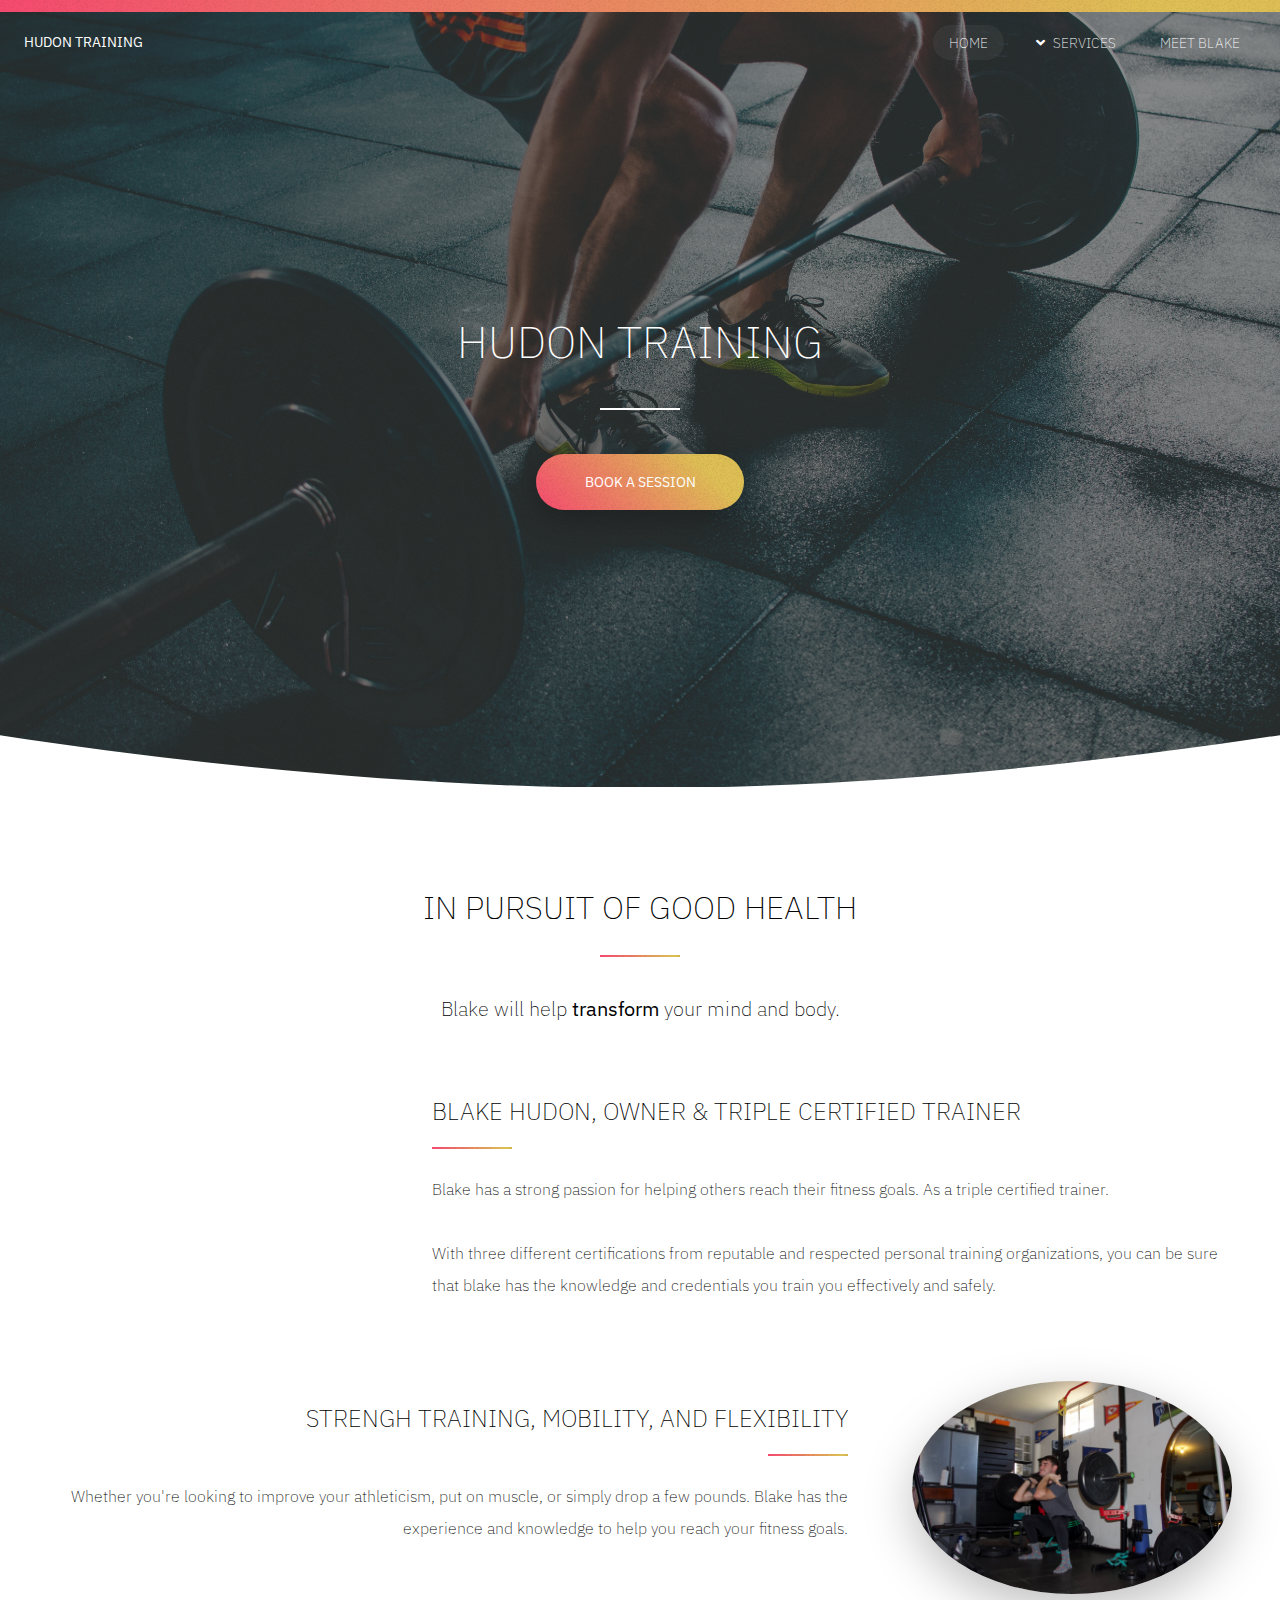
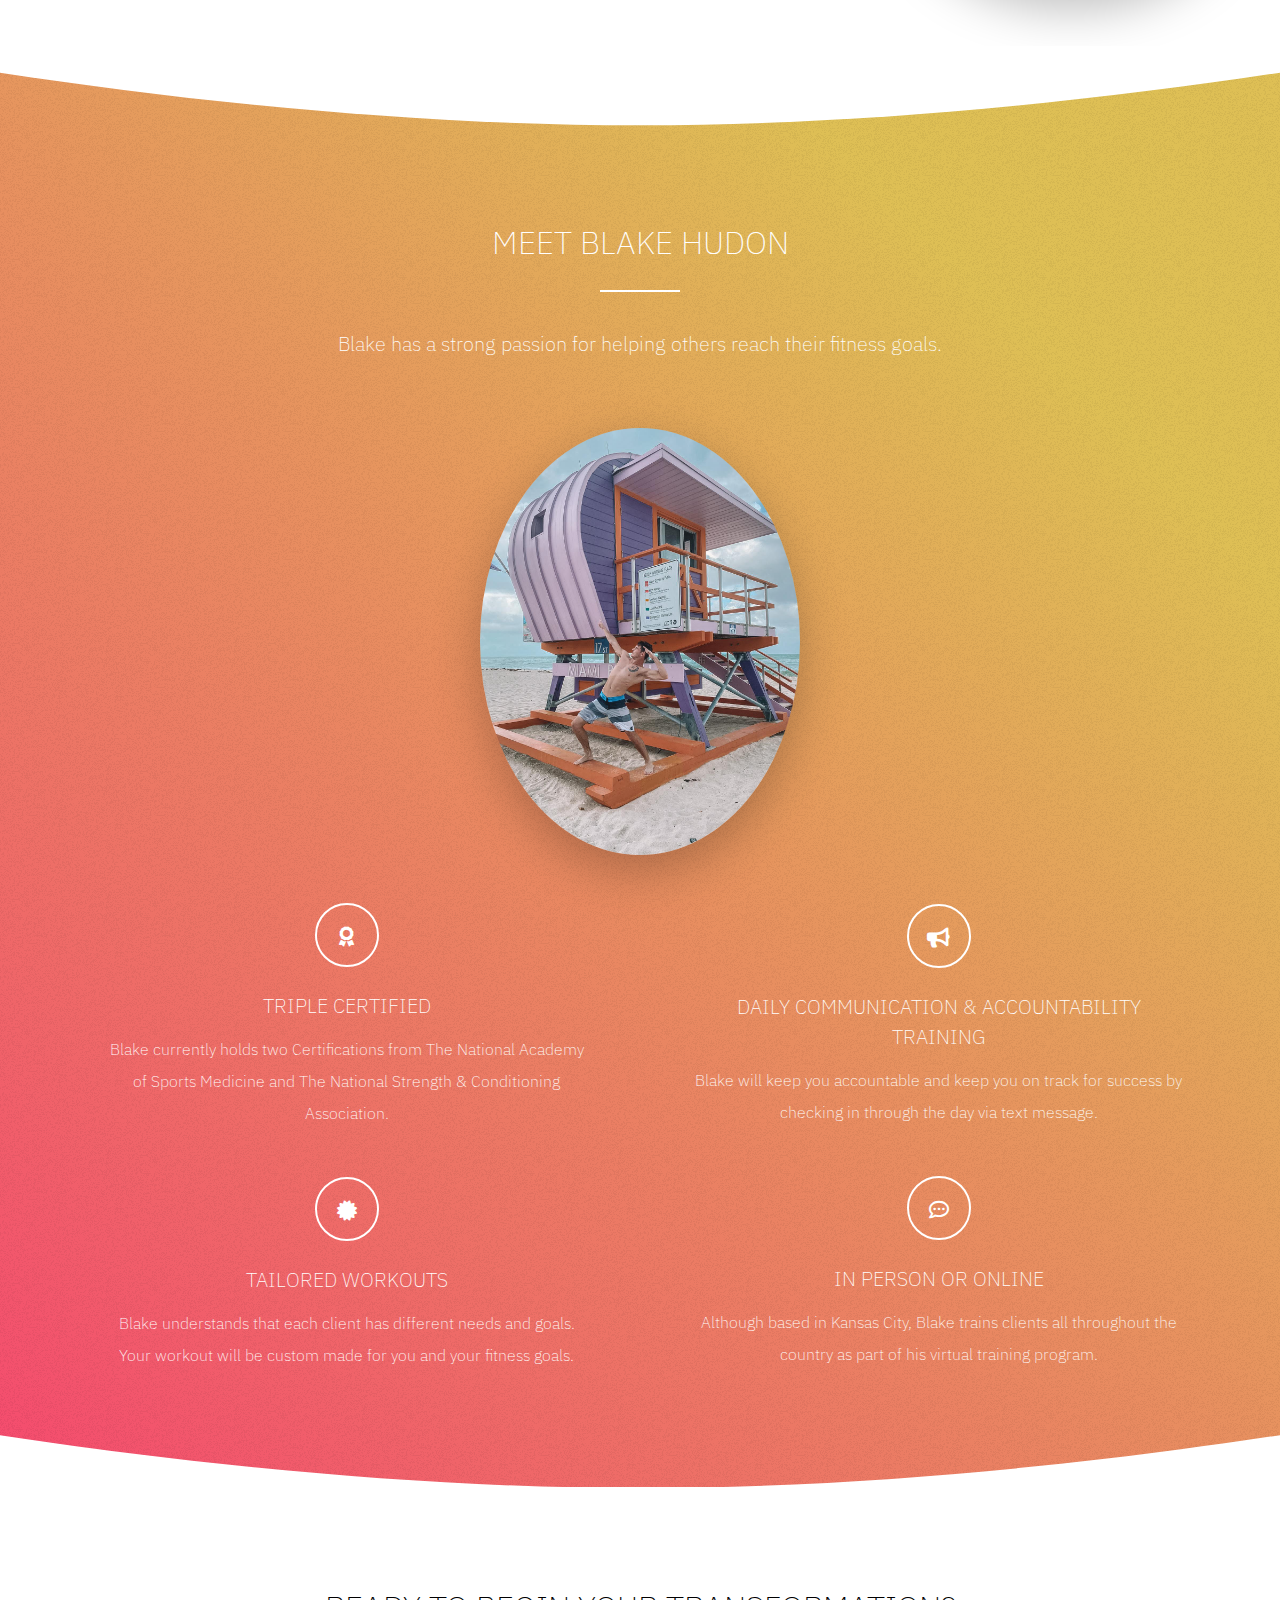
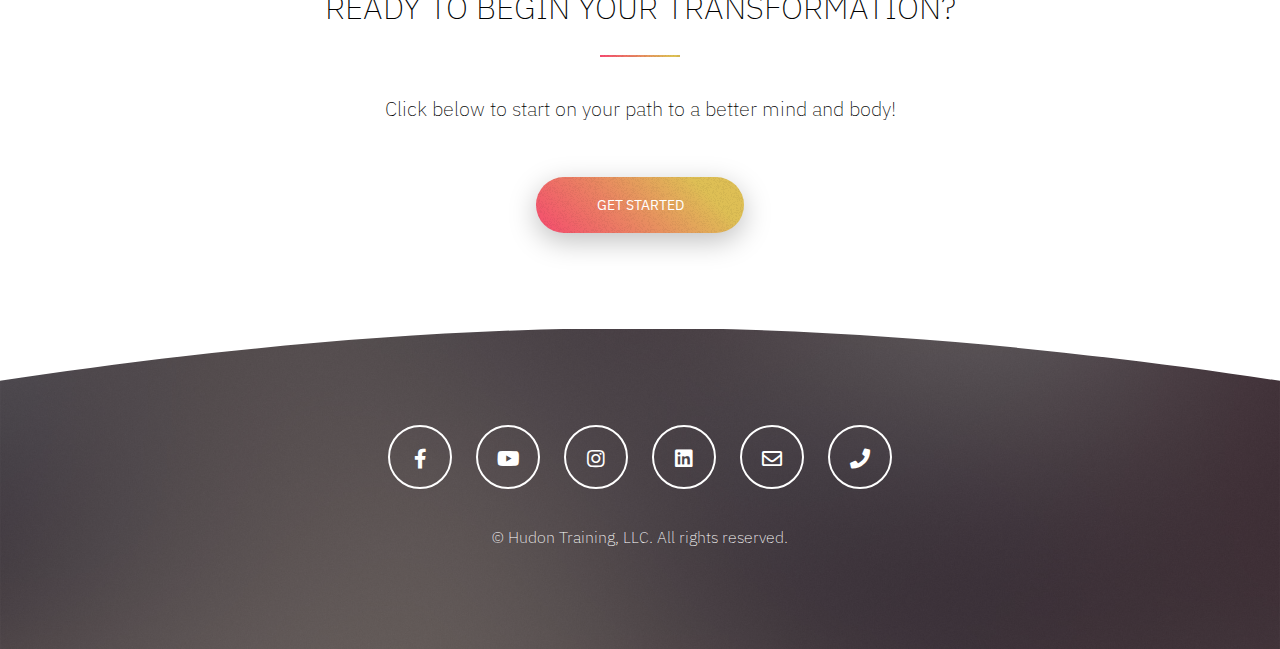
==== index.html @ 12bf2974 "client transformations" ====
<!DOCTYPE HTML>

<html>

<head>
	<title>Hudon Training | Triple Certified | Personal Training</title>
	<meta charset="utf-8" />
	<meta name="viewport" content="width=device-width, initial-scale=1, user-scalable=no" />
	<meta name="description" content="" />
	<meta name="keywords" content="" />
	<link rel="stylesheet" href="assets/css/main.css" />
</head>

<body class="is-preload">

	<!-- Wrapper -->
	<div id="wrapper">

		<!-- Header -->
		<section id="header" class="alt">

			<!-- Logo -->
			<a href="index.html" class="logo"><strong>Hudon Training</strong></a>

			<!-- Nav -->
			<nav id="nav">
				<ul>
					<li class="current"><a href="index.html">Home</a></li>
					<li>
						<a href="#" class="icon solid fa-angle-down">Services</a>
						<ul>
							<li><a href="client-transformations.html">Client Transformations</a></li>
							<li><a href="#">Injury & Surgery Recovery</a></li>
							<li><a href="#">Online Coaching</a></li>
							<li><a href="person-training.html">Personal Training</a></li>
						</ul>
					</li>
					<li><a href="blake.html">Meet Blake</a></li>
					<!-- <li><a href="elements.html">Elements</a></li> -->
				</ul>
			</nav>

		</section>

		<!-- Banner -->
		<section id="banner">
			<div class="content">
				<header class="major special">
					<h1>Hudon Training
					</h1>
				</header>
				<ul class="actions special">
					<li><a href="#first" class="button primary wide scrolly">Book a Session</a></li>
				</ul>
			</div>
		</section>

		<!-- Section -->
		<section class="wrapper style1" id="first">
			<div class="inner">
				<header class="major special">
					<h2>In Pursuit of Good Health
					</h2>
					<p>Blake will help <strong>transform</strong> your mind and body.<br />
					</p>
				</header>
				<div class="spotlights">
					<section>
						<div class="image"><img src="images/blake/blake-squat2.jpg" alt="" /></div>
						<div class="content">
							<header class="major">
								<h3>Blake Hudon, Owner & Triple Certified Trainer</h3>
							</header>
							<p>Blake has a strong passion for helping others reach their fitness goals.
								As a triple certified trainer.</p>
							<p>With three different certifications from reputable and respected personal training
								organizations, you can be sure
								that blake has the knowledge and credentials you train you effectively and safely.</p>
							<!-- <p>Blake currently holds Certifications from The National Academy of Sports Medicine and The
								National Strength & Conditioning Association. </p> -->
						</div>
					</section>
					<section>
						<div class="image"><img src="images/blake/blake-hudon-squat.jpg" alt="" /></div>
						<div class="content">
							<header class="major">
								<h3>Strengh Training, Mobility, and Flexibility</h3>
							</header>
							<p>Whether you're looking to improve your athleticism, put on muscle, or simply drop a few
								pounds. Blake has the experience and knowledge to help you reach your fitness goals.</p>
						</div>
					</section>
					<!-- <section>
						<div class="image"><img src="images/blake/blakeBackSquat.jpg" alt="" /></div>
						<div class="content">
							<header class="major">
								<h3>Triple Certified Trainer</h3>
							</header>
							<p>With three different certifications from reputable and respected personal training
								organizations, you can be sure
								that blake has the knowledge and credentials you train you effectively and safely.</p>
							<p>Blake currently holds Certifications from The National Academy of Sports Medicine and The
								National Strength & Conditioning Association </p>
						</div>
					</section> -->
				</div>
			</div>
		</section>

		<!-- Section -->
		<section class="wrapper style2 alt">
			<div class="inner">
				<header class="major special">
					<h2>Meet Blake Hudon</h2>
					<p>Blake has a strong passion for helping others reach their fitness goals. <br />
					</p>
				</header>
				<div class="features">
					<ul>
						<li>
							<span class="icon alt major solid fas fa-award"></span>
							<h3>Triple Certified</h3>
							<p>Blake currently holds two Certifications from The National Academy of Sports Medicine and
								The
								National Strength & Conditioning Association.</p>
						</li>
						<li>
							<span class="icon alt major solid fa-certificate"></span>
							<h3>Tailored Workouts</h3>
							<p>Blake understands that each client has different needs and goals. Your workout will be
								custom made for you and your fitness goals.</p>
						</li>
					</ul>
					<span class="image"><img src="images/blake/blake-hudon2.jpg" alt="" /></span>
					<ul>
						<li>
							<span class="icon alt major solid fa-bullhorn"></span>
							<h3>Daily Communication & Accountability Training</h3>
							<p>Blake will keep you accountable and keep you on track for success by checking in through
								the day via text message.</p>
						</li>
						<li>
							<span class="icon alt major fa-comment-dots"></span>
							<h3>In Person or Online</h3>
							<p>Although based in Kansas City, Blake trains clients all throughout the country as part of
								his virtual training program.</p>
						</li>
					</ul>
				</div>
			</div>
		</section>

		<!-- Section -->
		<section class="wrapper style1">
			<div class="inner">
				<header class="major special alt">
					<h2>Ready to Begin Your Transformation?</h2>
					<p>Click below to start on your path to a better mind and body!<br />
					</p>
				</header>
				<ul class="actions special">
					<li><a href="#" class="button primary wide">Get Started</a></li>
				</ul>
			</div>
		</section>

		<!-- Footer -->
		<section id="footer">
			<ul class="icons">
				<!-- <li><a href="#" class="icon alt brands fa-twitter"><span class="label">Twitter</span></a></li> -->
				<li><a href="https://www.facebook.com/HudonTraining" class="icon alt brands fa-facebook-f"><span
							class="label">Facebook</span></a></li>
				<li><a href="https://www.youtube.com/channel/UCqZre-EbSGGJllUoeRWUG9A"
						class="icon alt brands fa-youtube"><span class="label">Youtube</span></a></li>
				<li><a href="https://www.instagram.com/hudontraining/" class="icon alt brands fa-instagram"><span
							class="label">Instagram</span></a></li>
				<li><a href="https://www.linkedin.com/in/blake-hudon-258a11186/"
						class="icon alt brands fa-linkedin"><span class="label">LinkedIn</span></a></li>
				<li><a href="mailto:blakehudontraining@gmail.com" class="icon alt fa-envelope"><span
							class="label">Email</span></a></li>
				<li><a href="tel:913-401-6002" class="icon alt solid fa-phone"><span class="label">Phone</span></a>
				</li>
			</ul>
			<p class="copyright">
				&copy; Hudon Training, LLC. All rights reserved.
			</p>
		</section>

	</div>

	<!-- Scripts -->
	<script src="assets/js/jquery.min.js"></script>
	<script src="assets/js/jquery.dropotron.min.js"></script>
	<script src="assets/js/jquery.scrollex.min.js"></script>
	<script src="assets/js/jquery.scrolly.min.js"></script>
	<script src="assets/js/browser.min.js"></script>
	<script src="assets/js/breakpoints.min.js"></script>
	<script src="assets/js/util.js"></script>
	<script src="assets/js/main.js"></script>

</body>

</html>
---- assets/css/main.css ----
@import url(fontawesome-all.min.css);
@import url("https://fonts.googleapis.com/css?family=IBM+Plex+Sans:200,200i,400,400i");

/*
	Hyperbolic by Pixelarity
	pixelarity.com | hello@pixelarity.com
	License: pixelarity.com/license
*/

html, body, div, span, applet, object,
iframe, h1, h2, h3, h4, h5, h6, p, blockquote,
pre, a, abbr, acronym, address, big, cite,
code, del, dfn, em, img, ins, kbd, q, s, samp,
small, strike, strong, sub, sup, tt, var, b,
u, i, center, dl, dt, dd, ol, ul, li, fieldset,
form, label, legend, table, caption, tbody,
tfoot, thead, tr, th, td, article, aside,
canvas, details, embed, figure, figcaption,
footer, header, hgroup, menu, nav, output, ruby,
section, summary, time, mark, audio, video {
	margin: 0;
	padding: 0;
	border: 0;
	font-size: 100%;
	font: inherit;
	vertical-align: baseline;}

article, aside, details, figcaption, figure,
footer, header, hgroup, menu, nav, section {
	display: block;}

body {
	line-height: 1;
}

ol, ul {
	list-style: none;
}

blockquote, q {
	quotes: none;
}

	blockquote:before, blockquote:after, q:before, q:after {
		content: '';
		content: none;
	}

table {
	border-collapse: collapse;
	border-spacing: 0;
}

body {
	-webkit-text-size-adjust: none;
}

mark {
	background-color: transparent;
	color: inherit;
}

input::-moz-focus-inner {
	border: 0;
	padding: 0;
}

input, select, textarea {
	-moz-appearance: none;
	-webkit-appearance: none;
	-ms-appearance: none;
	appearance: none;
}

/* Basic */

	@-ms-viewport {
		width: device-width;
	}

	body {
		-ms-overflow-style: scrollbar;
	}

	@media screen and (max-width: 480px) {

		html, body {
			min-width: 320px;
		}

	}

	html {
		box-sizing: border-box;
	}

	*, *:before, *:after {
		box-sizing: inherit;
	}

	body.is-preload *, body.is-preload *:before, body.is-preload *:after {
		-moz-animation: none !important;
		-webkit-animation: none !important;
		-ms-animation: none !important;
		animation: none !important;
		-moz-transition: none !important;
		-webkit-transition: none !important;
		-ms-transition: none !important;
		transition: none !important;
	}

/* Typography */

	html {
		font-size: 14pt;
	}

		@media screen and (max-width: 1680px) {

			html {
				font-size: 12pt;
			}

		}

		@media screen and (max-width: 736px) {

			html {
				font-size: 11pt;
			}

		}

		@media screen and (max-width: 360px) {

			html {
				font-size: 10pt;
			}

		}

	body {
		background-color: #333333;
		color: #000000;
	}

	body, input, select, textarea {
		font-family: "IBM Plex Sans", Helvetica, sans-serif;
		font-weight: 200;
		font-size: 1rem;
		line-height: 2;
	}

	a {
		-moz-transition: color 0.2s ease-in-out, border-bottom-color 0.2s ease-in-out;
		-webkit-transition: color 0.2s ease-in-out, border-bottom-color 0.2s ease-in-out;
		-ms-transition: color 0.2s ease-in-out, border-bottom-color 0.2s ease-in-out;
		transition: color 0.2s ease-in-out, border-bottom-color 0.2s ease-in-out;
		border-bottom: dotted 1px;
		text-decoration: none;
	}

		a:hover {
			border-bottom-color: transparent;
		}

	strong, b {
		font-weight: 400;
	}

	em, i {
		font-style: italic;
	}

	p {
		margin: 0 0 2rem 0;
	}

	h1, h2, h3, h4, h5, h6 {
		font-weight: 200;
		line-height: 1.5;
		margin: 0 0 1.5rem 0;
		text-transform: uppercase;
	}

		h1 a, h2 a, h3 a, h4 a, h5 a, h6 a {
			color: inherit;
			text-decoration: none;
		}

	h1 {
		font-size: 3.25rem;
	}

	h2 {
		font-size: 2.5rem;
	}

	h3 {
		font-size: 1.75rem;
	}

	h4 {
		font-size: 1.25rem;
	}

	h5 {
		font-size: 0.9rem;
	}

	h6 {
		font-size: 0.7rem;
	}

	@media screen and (max-width: 1280px) {

		h1 {
			font-size: 2.75rem;
		}

		h2 {
			font-size: 2rem;
		}

		h3 {
			font-size: 1.5rem;
		}

	}

	@media screen and (max-width: 736px) {

		h1 {
			font-size: 2.25rem;
		}

		h2 {
			font-size: 1.5rem;
		}

		h3 {
			font-size: 1.25rem;
		}

	}

	sub {
		font-size: 0.8rem;
		position: relative;
		top: 0.5rem;
	}

	sup {
		font-size: 0.8rem;
		position: relative;
		top: -0.5rem;
	}

	blockquote {
		border-left: solid 0.5rem;
		font-style: italic;
		margin: 0 0 2rem 0;
		padding: 1rem 0 1rem 2rem;
	}

	code {
		border-radius: 6px;
		border: solid 1px;
		font-family: "Courier New", monospace;
		font-size: 0.9rem;
		margin: 0 0.25rem;
		padding: 0.25rem 0.65rem;
	}

	pre {
		-webkit-overflow-scrolling: touch;
		font-family: "Courier New", monospace;
		font-size: 0.9rem;
		margin: 0 0 2rem 0;
	}

		pre code {
			display: block;
			line-height: 1.75;
			padding: 1rem 1.5rem;
			overflow-x: auto;
		}

	hr {
		border: 0;
		border-bottom: solid 1px;
		margin: 2rem 0;
	}

		hr.major {
			margin: 4rem 0;
		}

		@media screen and (max-width: 736px) {

			hr.major {
				margin: 3rem 0;
			}

		}

	header.major h1, header.major h2, header.major h3, header.major h4, header.major h5, header.major h6 {
		margin: 0 0 0.875em 0;
		padding-bottom: 0.875em;
	}

		header.major h1:after, header.major h2:after, header.major h3:after, header.major h4:after, header.major h5:after, header.major h6:after {
			position: relative;
			top: 0.75em;
			content: '';
			height: 2px;
			display: block;
			width: 5rem;
		}

	header.major p {
		font-size: 1.25rem;
		margin: 0 0 6rem 0;
	}

	header.major.alt {
		margin-bottom: -3rem;
	}

	header.special {
		text-align: center;
	}

		header.special.major h1:after, header.special.major h2:after, header.special.major h3:after, header.special.major h4:after, header.special.major h5:after, header.special.major h6:after {
			margin: 0 auto;
		}

	@media screen and (max-width: 1280px) {

		header.major p {
			margin: 0 0 4rem 0;
		}

		header.major.alt {
			margin-bottom: -1rem;
		}

	}

	@media screen and (max-width: 736px) {

		header.major p {
			font-size: 1rem;
			margin: 0 0 3rem 0;
		}

		header.major.alt {
			margin-bottom: -1rem;
		}

	}

	@media screen and (max-width: 480px) {

		header.major p br {
			display: none;
		}

	}

	input, select, textarea {
		color: #000000;
	}

	a {
		color: #f54a6f;
	}

	strong, b {
		color: #000000;
	}

	h1, h2, h3, h4, h5, h6 {
		color: #000000;
	}

	blockquote {
		border-left-color: rgba(0, 0, 0, 0.125);
	}

	code {
		background: rgba(0, 0, 0, 0.05);
		border-color: rgba(0, 0, 0, 0.125);
	}

	hr {
		border-bottom-color: rgba(0, 0, 0, 0.125);
	}

	header.major h1:after, header.major h2:after, header.major h3:after, header.major h4:after, header.major h5:after, header.major h6:after {
		background-color: #f54a6f;
		background-image: url("../../images/overlay.png"), linear-gradient(90deg, rgba(245, 74, 111, 0), #debf55 90%);
		background-size: auto, auto;
		background-repeat: repeat, no-repeat;
	}

/* Row */

	.row {
		display: flex;
		flex-wrap: wrap;
		box-sizing: border-box;
		align-items: stretch;
	}

		.row > * {
			box-sizing: border-box;
		}

		.row.gtr-uniform > * > :last-child {
			margin-bottom: 0;
		}

		.row.aln-left {
			justify-content: flex-start;
		}

		.row.aln-center {
			justify-content: center;
		}

		.row.aln-right {
			justify-content: flex-end;
		}

		.row.aln-top {
			align-items: flex-start;
		}

		.row.aln-middle {
			align-items: center;
		}

		.row.aln-bottom {
			align-items: flex-end;
		}

		.row > .imp {
			order: -1;
		}

		.row > .col-1 {
			width: 8.33333%;
		}

		.row > .off-1 {
			margin-left: 8.33333%;
		}

		.row > .col-2 {
			width: 16.66667%;
		}

		.row > .off-2 {
			margin-left: 16.66667%;
		}

		.row > .col-3 {
			width: 25%;
		}

		.row > .off-3 {
			margin-left: 25%;
		}

		.row > .col-4 {
			width: 33.33333%;
		}

		.row > .off-4 {
			margin-left: 33.33333%;
		}

		.row > .col-5 {
			width: 41.66667%;
		}

		.row > .off-5 {
			margin-left: 41.66667%;
		}

		.row > .col-6 {
			width: 50%;
		}

		.row > .off-6 {
			margin-left: 50%;
		}

		.row > .col-7 {
			width: 58.33333%;
		}

		.row > .off-7 {
			margin-left: 58.33333%;
		}

		.row > .col-8 {
			width: 66.66667%;
		}

		.row > .off-8 {
			margin-left: 66.66667%;
		}

		.row > .col-9 {
			width: 75%;
		}

		.row > .off-9 {
			margin-left: 75%;
		}

		.row > .col-10 {
			width: 83.33333%;
		}

		.row > .off-10 {
			margin-left: 83.33333%;
		}

		.row > .col-11 {
			width: 91.66667%;
		}

		.row > .off-11 {
			margin-left: 91.66667%;
		}

		.row > .col-12 {
			width: 100%;
		}

		.row > .off-12 {
			margin-left: 100%;
		}

		.row.gtr-0 {
			margin-top: 0;
			margin-left: 0rem;
		}

			.row.gtr-0 > * {
				padding: 0 0 0 0rem;
			}

			.row.gtr-0.gtr-uniform {
				margin-top: 0rem;
			}

				.row.gtr-0.gtr-uniform > * {
					padding-top: 0rem;
				}

		.row.gtr-25 {
			margin-top: 0;
			margin-left: -0.5rem;
		}

			.row.gtr-25 > * {
				padding: 0 0 0 0.5rem;
			}

			.row.gtr-25.gtr-uniform {
				margin-top: -0.5rem;
			}

				.row.gtr-25.gtr-uniform > * {
					padding-top: 0.5rem;
				}

		.row.gtr-50 {
			margin-top: 0;
			margin-left: -1rem;
		}

			.row.gtr-50 > * {
				padding: 0 0 0 1rem;
			}

			.row.gtr-50.gtr-uniform {
				margin-top: -1rem;
			}

				.row.gtr-50.gtr-uniform > * {
					padding-top: 1rem;
				}

		.row {
			margin-top: 0;
			margin-left: -2rem;
		}

			.row > * {
				padding: 0 0 0 2rem;
			}

			.row.gtr-uniform {
				margin-top: -2rem;
			}

				.row.gtr-uniform > * {
					padding-top: 2rem;
				}

		.row.gtr-150 {
			margin-top: 0;
			margin-left: -3rem;
		}

			.row.gtr-150 > * {
				padding: 0 0 0 3rem;
			}

			.row.gtr-150.gtr-uniform {
				margin-top: -3rem;
			}

				.row.gtr-150.gtr-uniform > * {
					padding-top: 3rem;
				}

		.row.gtr-200 {
			margin-top: 0;
			margin-left: -4rem;
		}

			.row.gtr-200 > * {
				padding: 0 0 0 4rem;
			}

			.row.gtr-200.gtr-uniform {
				margin-top: -4rem;
			}

				.row.gtr-200.gtr-uniform > * {
					padding-top: 4rem;
				}

		@media screen and (max-width: 1680px) {

			.row {
				display: flex;
				flex-wrap: wrap;
				box-sizing: border-box;
				align-items: stretch;
			}

				.row > * {
					box-sizing: border-box;
				}

				.row.gtr-uniform > * > :last-child {
					margin-bottom: 0;
				}

				.row.aln-left {
					justify-content: flex-start;
				}

				.row.aln-center {
					justify-content: center;
				}

				.row.aln-right {
					justify-content: flex-end;
				}

				.row.aln-top {
					align-items: flex-start;
				}

				.row.aln-middle {
					align-items: center;
				}

				.row.aln-bottom {
					align-items: flex-end;
				}

				.row > .imp-xlarge {
					order: -1;
				}

				.row > .col-1-xlarge {
					width: 8.33333%;
				}

				.row > .off-1-xlarge {
					margin-left: 8.33333%;
				}

				.row > .col-2-xlarge {
					width: 16.66667%;
				}

				.row > .off-2-xlarge {
					margin-left: 16.66667%;
				}

				.row > .col-3-xlarge {
					width: 25%;
				}

				.row > .off-3-xlarge {
					margin-left: 25%;
				}

				.row > .col-4-xlarge {
					width: 33.33333%;
				}

				.row > .off-4-xlarge {
					margin-left: 33.33333%;
				}

				.row > .col-5-xlarge {
					width: 41.66667%;
				}

				.row > .off-5-xlarge {
					margin-left: 41.66667%;
				}

				.row > .col-6-xlarge {
					width: 50%;
				}

				.row > .off-6-xlarge {
					margin-left: 50%;
				}

				.row > .col-7-xlarge {
					width: 58.33333%;
				}

				.row > .off-7-xlarge {
					margin-left: 58.33333%;
				}

				.row > .col-8-xlarge {
					width: 66.66667%;
				}

				.row > .off-8-xlarge {
					margin-left: 66.66667%;
				}

				.row > .col-9-xlarge {
					width: 75%;
				}

				.row > .off-9-xlarge {
					margin-left: 75%;
				}

				.row > .col-10-xlarge {
					width: 83.33333%;
				}

				.row > .off-10-xlarge {
					margin-left: 83.33333%;
				}

				.row > .col-11-xlarge {
					width: 91.66667%;
				}

				.row > .off-11-xlarge {
					margin-left: 91.66667%;
				}

				.row > .col-12-xlarge {
					width: 100%;
				}

				.row > .off-12-xlarge {
					margin-left: 100%;
				}

				.row.gtr-0 {
					margin-top: 0;
					margin-left: 0rem;
				}

					.row.gtr-0 > * {
						padding: 0 0 0 0rem;
					}

					.row.gtr-0.gtr-uniform {
						margin-top: 0rem;
					}

						.row.gtr-0.gtr-uniform > * {
							padding-top: 0rem;
						}

				.row.gtr-25 {
					margin-top: 0;
					margin-left: -0.5rem;
				}

					.row.gtr-25 > * {
						padding: 0 0 0 0.5rem;
					}

					.row.gtr-25.gtr-uniform {
						margin-top: -0.5rem;
					}

						.row.gtr-25.gtr-uniform > * {
							padding-top: 0.5rem;
						}

				.row.gtr-50 {
					margin-top: 0;
					margin-left: -1rem;
				}

					.row.gtr-50 > * {
						padding: 0 0 0 1rem;
					}

					.row.gtr-50.gtr-uniform {
						margin-top: -1rem;
					}

						.row.gtr-50.gtr-uniform > * {
							padding-top: 1rem;
						}

				.row {
					margin-top: 0;
					margin-left: -2rem;
				}

					.row > * {
						padding: 0 0 0 2rem;
					}

					.row.gtr-uniform {
						margin-top: -2rem;
					}

						.row.gtr-uniform > * {
							padding-top: 2rem;
						}

				.row.gtr-150 {
					margin-top: 0;
					margin-left: -3rem;
				}

					.row.gtr-150 > * {
						padding: 0 0 0 3rem;
					}

					.row.gtr-150.gtr-uniform {
						margin-top: -3rem;
					}

						.row.gtr-150.gtr-uniform > * {
							padding-top: 3rem;
						}

				.row.gtr-200 {
					margin-top: 0;
					margin-left: -4rem;
				}

					.row.gtr-200 > * {
						padding: 0 0 0 4rem;
					}

					.row.gtr-200.gtr-uniform {
						margin-top: -4rem;
					}

						.row.gtr-200.gtr-uniform > * {
							padding-top: 4rem;
						}

		}

		@media screen and (max-width: 1280px) {

			.row {
				display: flex;
				flex-wrap: wrap;
				box-sizing: border-box;
				align-items: stretch;
			}

				.row > * {
					box-sizing: border-box;
				}

				.row.gtr-uniform > * > :last-child {
					margin-bottom: 0;
				}

				.row.aln-left {
					justify-content: flex-start;
				}

				.row.aln-center {
					justify-content: center;
				}

				.row.aln-right {
					justify-content: flex-end;
				}

				.row.aln-top {
					align-items: flex-start;
				}

				.row.aln-middle {
					align-items: center;
				}

				.row.aln-bottom {
					align-items: flex-end;
				}

				.row > .imp-large {
					order: -1;
				}

				.row > .col-1-large {
					width: 8.33333%;
				}

				.row > .off-1-large {
					margin-left: 8.33333%;
				}

				.row > .col-2-large {
					width: 16.66667%;
				}

				.row > .off-2-large {
					margin-left: 16.66667%;
				}

				.row > .col-3-large {
					width: 25%;
				}

				.row > .off-3-large {
					margin-left: 25%;
				}

				.row > .col-4-large {
					width: 33.33333%;
				}

				.row > .off-4-large {
					margin-left: 33.33333%;
				}

				.row > .col-5-large {
					width: 41.66667%;
				}

				.row > .off-5-large {
					margin-left: 41.66667%;
				}

				.row > .col-6-large {
					width: 50%;
				}

				.row > .off-6-large {
					margin-left: 50%;
				}

				.row > .col-7-large {
					width: 58.33333%;
				}

				.row > .off-7-large {
					margin-left: 58.33333%;
				}

				.row > .col-8-large {
					width: 66.66667%;
				}

				.row > .off-8-large {
					margin-left: 66.66667%;
				}

				.row > .col-9-large {
					width: 75%;
				}

				.row > .off-9-large {
					margin-left: 75%;
				}

				.row > .col-10-large {
					width: 83.33333%;
				}

				.row > .off-10-large {
					margin-left: 83.33333%;
				}

				.row > .col-11-large {
					width: 91.66667%;
				}

				.row > .off-11-large {
					margin-left: 91.66667%;
				}

				.row > .col-12-large {
					width: 100%;
				}

				.row > .off-12-large {
					margin-left: 100%;
				}

				.row.gtr-0 {
					margin-top: 0;
					margin-left: 0rem;
				}

					.row.gtr-0 > * {
						padding: 0 0 0 0rem;
					}

					.row.gtr-0.gtr-uniform {
						margin-top: 0rem;
					}

						.row.gtr-0.gtr-uniform > * {
							padding-top: 0rem;
						}

				.row.gtr-25 {
					margin-top: 0;
					margin-left: -0.375rem;
				}

					.row.gtr-25 > * {
						padding: 0 0 0 0.375rem;
					}

					.row.gtr-25.gtr-uniform {
						margin-top: -0.375rem;
					}

						.row.gtr-25.gtr-uniform > * {
							padding-top: 0.375rem;
						}

				.row.gtr-50 {
					margin-top: 0;
					margin-left: -0.75rem;
				}

					.row.gtr-50 > * {
						padding: 0 0 0 0.75rem;
					}

					.row.gtr-50.gtr-uniform {
						margin-top: -0.75rem;
					}

						.row.gtr-50.gtr-uniform > * {
							padding-top: 0.75rem;
						}

				.row {
					margin-top: 0;
					margin-left: -1.5rem;
				}

					.row > * {
						padding: 0 0 0 1.5rem;
					}

					.row.gtr-uniform {
						margin-top: -1.5rem;
					}

						.row.gtr-uniform > * {
							padding-top: 1.5rem;
						}

				.row.gtr-150 {
					margin-top: 0;
					margin-left: -2.25rem;
				}

					.row.gtr-150 > * {
						padding: 0 0 0 2.25rem;
					}

					.row.gtr-150.gtr-uniform {
						margin-top: -2.25rem;
					}

						.row.gtr-150.gtr-uniform > * {
							padding-top: 2.25rem;
						}

				.row.gtr-200 {
					margin-top: 0;
					margin-left: -3rem;
				}

					.row.gtr-200 > * {
						padding: 0 0 0 3rem;
					}

					.row.gtr-200.gtr-uniform {
						margin-top: -3rem;
					}

						.row.gtr-200.gtr-uniform > * {
							padding-top: 3rem;
						}

		}

		@media screen and (max-width: 980px) {

			.row {
				display: flex;
				flex-wrap: wrap;
				box-sizing: border-box;
				align-items: stretch;
			}

				.row > * {
					box-sizing: border-box;
				}

				.row.gtr-uniform > * > :last-child {
					margin-bottom: 0;
				}

				.row.aln-left {
					justify-content: flex-start;
				}

				.row.aln-center {
					justify-content: center;
				}

				.row.aln-right {
					justify-content: flex-end;
				}

				.row.aln-top {
					align-items: flex-start;
				}

				.row.aln-middle {
					align-items: center;
				}

				.row.aln-bottom {
					align-items: flex-end;
				}

				.row > .imp-medium {
					order: -1;
				}

				.row > .col-1-medium {
					width: 8.33333%;
				}

				.row > .off-1-medium {
					margin-left: 8.33333%;
				}

				.row > .col-2-medium {
					width: 16.66667%;
				}

				.row > .off-2-medium {
					margin-left: 16.66667%;
				}

				.row > .col-3-medium {
					width: 25%;
				}

				.row > .off-3-medium {
					margin-left: 25%;
				}

				.row > .col-4-medium {
					width: 33.33333%;
				}

				.row > .off-4-medium {
					margin-left: 33.33333%;
				}

				.row > .col-5-medium {
					width: 41.66667%;
				}

				.row > .off-5-medium {
					margin-left: 41.66667%;
				}

				.row > .col-6-medium {
					width: 50%;
				}

				.row > .off-6-medium {
					margin-left: 50%;
				}

				.row > .col-7-medium {
					width: 58.33333%;
				}

				.row > .off-7-medium {
					margin-left: 58.33333%;
				}

				.row > .col-8-medium {
					width: 66.66667%;
				}

				.row > .off-8-medium {
					margin-left: 66.66667%;
				}

				.row > .col-9-medium {
					width: 75%;
				}

				.row > .off-9-medium {
					margin-left: 75%;
				}

				.row > .col-10-medium {
					width: 83.33333%;
				}

				.row > .off-10-medium {
					margin-left: 83.33333%;
				}

				.row > .col-11-medium {
					width: 91.66667%;
				}

				.row > .off-11-medium {
					margin-left: 91.66667%;
				}

				.row > .col-12-medium {
					width: 100%;
				}

				.row > .off-12-medium {
					margin-left: 100%;
				}

				.row.gtr-0 {
					margin-top: 0;
					margin-left: 0rem;
				}

					.row.gtr-0 > * {
						padding: 0 0 0 0rem;
					}

					.row.gtr-0.gtr-uniform {
						margin-top: 0rem;
					}

						.row.gtr-0.gtr-uniform > * {
							padding-top: 0rem;
						}

				.row.gtr-25 {
					margin-top: 0;
					margin-left: -0.375rem;
				}

					.row.gtr-25 > * {
						padding: 0 0 0 0.375rem;
					}

					.row.gtr-25.gtr-uniform {
						margin-top: -0.375rem;
					}

						.row.gtr-25.gtr-uniform > * {
							padding-top: 0.375rem;
						}

				.row.gtr-50 {
					margin-top: 0;
					margin-left: -0.75rem;
				}

					.row.gtr-50 > * {
						padding: 0 0 0 0.75rem;
					}

					.row.gtr-50.gtr-uniform {
						margin-top: -0.75rem;
					}

						.row.gtr-50.gtr-uniform > * {
							padding-top: 0.75rem;
						}

				.row {
					margin-top: 0;
					margin-left: -1.5rem;
				}

					.row > * {
						padding: 0 0 0 1.5rem;
					}

					.row.gtr-uniform {
						margin-top: -1.5rem;
					}

						.row.gtr-uniform > * {
							padding-top: 1.5rem;
						}

				.row.gtr-150 {
					margin-top: 0;
					margin-left: -2.25rem;
				}

					.row.gtr-150 > * {
						padding: 0 0 0 2.25rem;
					}

					.row.gtr-150.gtr-uniform {
						margin-top: -2.25rem;
					}

						.row.gtr-150.gtr-uniform > * {
							padding-top: 2.25rem;
						}

				.row.gtr-200 {
					margin-top: 0;
					margin-left: -3rem;
				}

					.row.gtr-200 > * {
						padding: 0 0 0 3rem;
					}

					.row.gtr-200.gtr-uniform {
						margin-top: -3rem;
					}

						.row.gtr-200.gtr-uniform > * {
							padding-top: 3rem;
						}

		}

		@media screen and (max-width: 736px) {

			.row {
				display: flex;
				flex-wrap: wrap;
				box-sizing: border-box;
				align-items: stretch;
			}

				.row > * {
					box-sizing: border-box;
				}

				.row.gtr-uniform > * > :last-child {
					margin-bottom: 0;
				}

				.row.aln-left {
					justify-content: flex-start;
				}

				.row.aln-center {
					justify-content: center;
				}

				.row.aln-right {
					justify-content: flex-end;
				}

				.row.aln-top {
					align-items: flex-start;
				}

				.row.aln-middle {
					align-items: center;
				}

				.row.aln-bottom {
					align-items: flex-end;
				}

				.row > .imp-small {
					order: -1;
				}

				.row > .col-1-small {
					width: 8.33333%;
				}

				.row > .off-1-small {
					margin-left: 8.33333%;
				}

				.row > .col-2-small {
					width: 16.66667%;
				}

				.row > .off-2-small {
					margin-left: 16.66667%;
				}

				.row > .col-3-small {
					width: 25%;
				}

				.row > .off-3-small {
					margin-left: 25%;
				}

				.row > .col-4-small {
					width: 33.33333%;
				}

				.row > .off-4-small {
					margin-left: 33.33333%;
				}

				.row > .col-5-small {
					width: 41.66667%;
				}

				.row > .off-5-small {
					margin-left: 41.66667%;
				}

				.row > .col-6-small {
					width: 50%;
				}

				.row > .off-6-small {
					margin-left: 50%;
				}

				.row > .col-7-small {
					width: 58.33333%;
				}

				.row > .off-7-small {
					margin-left: 58.33333%;
				}

				.row > .col-8-small {
					width: 66.66667%;
				}

				.row > .off-8-small {
					margin-left: 66.66667%;
				}

				.row > .col-9-small {
					width: 75%;
				}

				.row > .off-9-small {
					margin-left: 75%;
				}

				.row > .col-10-small {
					width: 83.33333%;
				}

				.row > .off-10-small {
					margin-left: 83.33333%;
				}

				.row > .col-11-small {
					width: 91.66667%;
				}

				.row > .off-11-small {
					margin-left: 91.66667%;
				}

				.row > .col-12-small {
					width: 100%;
				}

				.row > .off-12-small {
					margin-left: 100%;
				}

				.row.gtr-0 {
					margin-top: 0;
					margin-left: 0rem;
				}

					.row.gtr-0 > * {
						padding: 0 0 0 0rem;
					}

					.row.gtr-0.gtr-uniform {
						margin-top: 0rem;
					}

						.row.gtr-0.gtr-uniform > * {
							padding-top: 0rem;
						}

				.row.gtr-25 {
					margin-top: 0;
					margin-left: -0.3125rem;
				}

					.row.gtr-25 > * {
						padding: 0 0 0 0.3125rem;
					}

					.row.gtr-25.gtr-uniform {
						margin-top: -0.3125rem;
					}

						.row.gtr-25.gtr-uniform > * {
							padding-top: 0.3125rem;
						}

				.row.gtr-50 {
					margin-top: 0;
					margin-left: -0.625rem;
				}

					.row.gtr-50 > * {
						padding: 0 0 0 0.625rem;
					}

					.row.gtr-50.gtr-uniform {
						margin-top: -0.625rem;
					}

						.row.gtr-50.gtr-uniform > * {
							padding-top: 0.625rem;
						}

				.row {
					margin-top: 0;
					margin-left: -1.25rem;
				}

					.row > * {
						padding: 0 0 0 1.25rem;
					}

					.row.gtr-uniform {
						margin-top: -1.25rem;
					}

						.row.gtr-uniform > * {
							padding-top: 1.25rem;
						}

				.row.gtr-150 {
					margin-top: 0;
					margin-left: -1.875rem;
				}

					.row.gtr-150 > * {
						padding: 0 0 0 1.875rem;
					}

					.row.gtr-150.gtr-uniform {
						margin-top: -1.875rem;
					}

						.row.gtr-150.gtr-uniform > * {
							padding-top: 1.875rem;
						}

				.row.gtr-200 {
					margin-top: 0;
					margin-left: -2.5rem;
				}

					.row.gtr-200 > * {
						padding: 0 0 0 2.5rem;
					}

					.row.gtr-200.gtr-uniform {
						margin-top: -2.5rem;
					}

						.row.gtr-200.gtr-uniform > * {
							padding-top: 2.5rem;
						}

		}

		@media screen and (max-width: 480px) {

			.row {
				display: flex;
				flex-wrap: wrap;
				box-sizing: border-box;
				align-items: stretch;
			}

				.row > * {
					box-sizing: border-box;
				}

				.row.gtr-uniform > * > :last-child {
					margin-bottom: 0;
				}

				.row.aln-left {
					justify-content: flex-start;
				}

				.row.aln-center {
					justify-content: center;
				}

				.row.aln-right {
					justify-content: flex-end;
				}

				.row.aln-top {
					align-items: flex-start;
				}

				.row.aln-middle {
					align-items: center;
				}

				.row.aln-bottom {
					align-items: flex-end;
				}

				.row > .imp-xsmall {
					order: -1;
				}

				.row > .col-1-xsmall {
					width: 8.33333%;
				}

				.row > .off-1-xsmall {
					margin-left: 8.33333%;
				}

				.row > .col-2-xsmall {
					width: 16.66667%;
				}

				.row > .off-2-xsmall {
					margin-left: 16.66667%;
				}

				.row > .col-3-xsmall {
					width: 25%;
				}

				.row > .off-3-xsmall {
					margin-left: 25%;
				}

				.row > .col-4-xsmall {
					width: 33.33333%;
				}

				.row > .off-4-xsmall {
					margin-left: 33.33333%;
				}

				.row > .col-5-xsmall {
					width: 41.66667%;
				}

				.row > .off-5-xsmall {
					margin-left: 41.66667%;
				}

				.row > .col-6-xsmall {
					width: 50%;
				}

				.row > .off-6-xsmall {
					margin-left: 50%;
				}

				.row > .col-7-xsmall {
					width: 58.33333%;
				}

				.row > .off-7-xsmall {
					margin-left: 58.33333%;
				}

				.row > .col-8-xsmall {
					width: 66.66667%;
				}

				.row > .off-8-xsmall {
					margin-left: 66.66667%;
				}

				.row > .col-9-xsmall {
					width: 75%;
				}

				.row > .off-9-xsmall {
					margin-left: 75%;
				}

				.row > .col-10-xsmall {
					width: 83.33333%;
				}

				.row > .off-10-xsmall {
					margin-left: 83.33333%;
				}

				.row > .col-11-xsmall {
					width: 91.66667%;
				}

				.row > .off-11-xsmall {
					margin-left: 91.66667%;
				}

				.row > .col-12-xsmall {
					width: 100%;
				}

				.row > .off-12-xsmall {
					margin-left: 100%;
				}

				.row.gtr-0 {
					margin-top: 0;
					margin-left: 0rem;
				}

					.row.gtr-0 > * {
						padding: 0 0 0 0rem;
					}

					.row.gtr-0.gtr-uniform {
						margin-top: 0rem;
					}

						.row.gtr-0.gtr-uniform > * {
							padding-top: 0rem;
						}

				.row.gtr-25 {
					margin-top: 0;
					margin-left: -0.3125rem;
				}

					.row.gtr-25 > * {
						padding: 0 0 0 0.3125rem;
					}

					.row.gtr-25.gtr-uniform {
						margin-top: -0.3125rem;
					}

						.row.gtr-25.gtr-uniform > * {
							padding-top: 0.3125rem;
						}

				.row.gtr-50 {
					margin-top: 0;
					margin-left: -0.625rem;
				}

					.row.gtr-50 > * {
						padding: 0 0 0 0.625rem;
					}

					.row.gtr-50.gtr-uniform {
						margin-top: -0.625rem;
					}

						.row.gtr-50.gtr-uniform > * {
							padding-top: 0.625rem;
						}

				.row {
					margin-top: 0;
					margin-left: -1.25rem;
				}

					.row > * {
						padding: 0 0 0 1.25rem;
					}

					.row.gtr-uniform {
						margin-top: -1.25rem;
					}

						.row.gtr-uniform > * {
							padding-top: 1.25rem;
						}

				.row.gtr-150 {
					margin-top: 0;
					margin-left: -1.875rem;
				}

					.row.gtr-150 > * {
						padding: 0 0 0 1.875rem;
					}

					.row.gtr-150.gtr-uniform {
						margin-top: -1.875rem;
					}

						.row.gtr-150.gtr-uniform > * {
							padding-top: 1.875rem;
						}

				.row.gtr-200 {
					margin-top: 0;
					margin-left: -2.5rem;
				}

					.row.gtr-200 > * {
						padding: 0 0 0 2.5rem;
					}

					.row.gtr-200.gtr-uniform {
						margin-top: -2.5rem;
					}

						.row.gtr-200.gtr-uniform > * {
							padding-top: 2.5rem;
						}

		}

/* Box */

	.box {
		border: solid 1px;
		border-radius: 6px;
		margin-bottom: 2rem;
		padding: 1.5rem;
	}

		.box > :last-child {
			margin-bottom: 0;
		}

		.box.alt {
			border: 0;
			border-radius: 0;
			padding: 0;
		}

	.box {
		border-color: rgba(0, 0, 0, 0.125);
	}

/* Button */

	input[type="submit"],
	input[type="reset"],
	input[type="button"],
	button,
	.button {
		-moz-appearance: none;
		-webkit-appearance: none;
		-ms-appearance: none;
		appearance: none;
		-moz-transition: background-color 0.2s ease-in-out, box-shadow 0.2s ease-in-out, color 0.2s ease-in-out, -moz-transform 0.1s ease-in-out;
		-webkit-transition: background-color 0.2s ease-in-out, box-shadow 0.2s ease-in-out, color 0.2s ease-in-out, -webkit-transform 0.1s ease-in-out;
		-ms-transition: background-color 0.2s ease-in-out, box-shadow 0.2s ease-in-out, color 0.2s ease-in-out, -ms-transform 0.1s ease-in-out;
		transition: background-color 0.2s ease-in-out, box-shadow 0.2s ease-in-out, color 0.2s ease-in-out, transform 0.1s ease-in-out;
		border: 0;
		border-radius: 6px;
		cursor: pointer;
		display: inline-block;
		font-weight: 400;
		height: 3.5rem;
		line-height: 3.5rem;
		padding: 0 2rem;
		text-align: center;
		text-decoration: none;
		white-space: nowrap;
		text-transform: uppercase;
		font-size: 0.9rem;
		border-radius: 3.5rem;
	}

		input[type="submit"].small,
		input[type="reset"].small,
		input[type="button"].small,
		button.small,
		.button.small {
			font-size: 0.8rem;
			height: 2.625rem;
			line-height: 2.625rem;
			padding: 0 1.75rem;
		}

		input[type="submit"].large,
		input[type="reset"].large,
		input[type="button"].large,
		button.large,
		.button.large {
			font-size: 1.25rem;
			height: 4.375rem;
			line-height: 4.375rem;
			padding: 0 3rem;
		}

		input[type="submit"].wide,
		input[type="reset"].wide,
		input[type="button"].wide,
		button.wide,
		.button.wide {
			min-width: 13rem;
		}

		input[type="submit"].icon:before,
		input[type="reset"].icon:before,
		input[type="button"].icon:before,
		button.icon:before,
		.button.icon:before {
			margin-right: 0.5rem;
		}

		input[type="submit"].fit,
		input[type="reset"].fit,
		input[type="button"].fit,
		button.fit,
		.button.fit {
			width: 100%;
		}

		input[type="submit"].disabled, input[type="submit"]:disabled,
		input[type="reset"].disabled,
		input[type="reset"]:disabled,
		input[type="button"].disabled,
		input[type="button"]:disabled,
		button.disabled,
		button:disabled,
		.button.disabled,
		.button:disabled {
			pointer-events: none;
			opacity: 0.25;
		}

	input[type="submit"],
	input[type="reset"],
	input[type="button"],
	button,
	.button {
		background-color: transparent;
		box-shadow: inset 0 0 0 1px #000000;
		color: #000000 !important;
	}

		input[type="submit"]:hover,
		input[type="reset"]:hover,
		input[type="button"]:hover,
		button:hover,
		.button:hover {
			box-shadow: inset 0 0 0 1px #f54a6f;
			color: #f54a6f !important;
		}

			input[type="submit"]:hover:active,
			input[type="reset"]:hover:active,
			input[type="button"]:hover:active,
			button:hover:active,
			.button:hover:active {
				background-color: rgba(245, 74, 111, 0.25);
			}

		input[type="submit"].primary,
		input[type="reset"].primary,
		input[type="button"].primary,
		button.primary,
		.button.primary {
			background-color: #f54a6f;
			background-image: url("../../images/overlay.png"), linear-gradient(45deg, rgba(245, 74, 111, 0), #debf55 80%);
			background-size: auto, auto;
			background-repeat: repeat, no-repeat;
			box-shadow: 0 0.5rem 1.75rem 0 rgba(0, 0, 0, 0.25);
			color: #ffffff !important;
		}

			input[type="submit"].primary:hover,
			input[type="reset"].primary:hover,
			input[type="button"].primary:hover,
			button.primary:hover,
			.button.primary:hover {
				background-color: #f7718e;
			}

				input[type="submit"].primary:hover:active,
				input[type="reset"].primary:hover:active,
				input[type="button"].primary:hover:active,
				button.primary:hover:active,
				.button.primary:hover:active {
					background-color: #ed2954;
				}

/* Form */

	form {
		margin: 0 0 2rem 0;
	}

	input[type="text"],
	input[type="password"],
	input[type="email"],
	input[type="tel"],
	input[type="search"],
	input[type="url"],
	select,
	textarea {
		-moz-appearance: none;
		-webkit-appearance: none;
		-ms-appearance: none;
		appearance: none;
		background-color: transparent;
		border-radius: 6px;
		border: none;
		border: solid 1px;
		color: inherit;
		display: block;
		outline: 0;
		padding: 0 1.25rem;
		text-decoration: none;
		width: 100%;
	}

		input[type="text"]:invalid,
		input[type="password"]:invalid,
		input[type="email"]:invalid,
		input[type="tel"]:invalid,
		input[type="search"]:invalid,
		input[type="url"]:invalid,
		select:invalid,
		textarea:invalid {
			box-shadow: none;
		}

	label {
		display: block;
		font-size: 1rem;
		font-weight: 400;
		margin: 0 0 1rem 0;
	}

	input[type="text"],
	input[type="password"],
	input[type="email"],
	input[type="tel"],
	input[type="search"],
	input[type="url"] {
		height: 3.5rem;
	}

	select {
		background-size: 1.25rem;
		background-repeat: no-repeat;
		background-position: calc(100% - 1rem) center;
		height: 3.5rem;
		padding-right: 3.5rem;
		text-overflow: ellipsis;
	}

		select:focus::-ms-value {
			background-color: transparent;
		}

		select::-ms-expand {
			display: none;
		}

	textarea {
		padding: 0.75rem 1rem;
	}

	input[type="checkbox"],
	input[type="radio"] {
		-moz-appearance: none;
		-webkit-appearance: none;
		-ms-appearance: none;
		appearance: none;
		display: block;
		float: left;
		margin-right: -2rem;
		opacity: 0;
		width: 1rem;
		z-index: -1;
	}

		input[type="checkbox"] + label,
		input[type="radio"] + label {
			text-decoration: none;
			cursor: pointer;
			display: inline-block;
			font-size: 1rem;
			font-weight: 200;
			padding-left: 2.975rem;
			padding-right: 0.875rem;
			position: relative;
		}

			input[type="checkbox"] + label:before,
			input[type="radio"] + label:before {
				-moz-osx-font-smoothing: grayscale;
				-webkit-font-smoothing: antialiased;
				display: inline-block;
				font-style: normal;
				font-variant: normal;
				text-rendering: auto;
				line-height: 1;
				text-transform: none !important;
				font-family: 'Font Awesome 5 Free';
				font-weight: 900;
			}

			input[type="checkbox"] + label:before,
			input[type="radio"] + label:before {
				border-radius: 6px;
				border: solid 1px;
				content: '';
				display: inline-block;
				font-size: 0.85rem;
				height: 2.1rem;
				left: 0;
				line-height: 2.0125rem;
				position: absolute;
				text-align: center;
				top: -0.175rem;
				width: 2.1rem;
			}

		input[type="checkbox"]:checked + label:before,
		input[type="radio"]:checked + label:before {
			content: '\f00c';
		}

	input[type="checkbox"] + label:before {
		border-radius: 6px;
	}

	input[type="radio"] + label:before {
		border-radius: 100%;
	}

	::-webkit-input-placeholder {
		opacity: 1.0;
	}

	:-moz-placeholder {
		opacity: 1.0;
	}

	::-moz-placeholder {
		opacity: 1.0;
	}

	:-ms-input-placeholder {
		opacity: 1.0;
	}

	label {
		color: #000000;
	}

	input[type="text"],
	input[type="password"],
	input[type="email"],
	input[type="tel"],
	input[type="search"],
	input[type="url"],
	select,
	textarea {
		border-color: rgba(0, 0, 0, 0.125);
	}

		input[type="text"]:focus,
		input[type="password"]:focus,
		input[type="email"]:focus,
		input[type="tel"]:focus,
		input[type="search"]:focus,
		input[type="url"]:focus,
		select:focus,
		textarea:focus {
			border-color: #f54a6f;
			box-shadow: 0 0 0 1px #f54a6f;
		}

	select {
		background-image: url("data:image/svg+xml;charset=utf8,%3Csvg xmlns='http://www.w3.org/2000/svg' width='40' height='40' preserveAspectRatio='none' viewBox='0 0 40 40'%3E%3Cpath d='M9.4,12.3l10.4,10.4l10.4-10.4c0.2-0.2,0.5-0.4,0.9-0.4c0.3,0,0.6,0.1,0.9,0.4l3.3,3.3c0.2,0.2,0.4,0.5,0.4,0.9 c0,0.4-0.1,0.6-0.4,0.9L20.7,31.9c-0.2,0.2-0.5,0.4-0.9,0.4c-0.3,0-0.6-0.1-0.9-0.4L4.3,17.3c-0.2-0.2-0.4-0.5-0.4-0.9 c0-0.4,0.1-0.6,0.4-0.9l3.3-3.3c0.2-0.2,0.5-0.4,0.9-0.4S9.1,12.1,9.4,12.3z' fill='rgba(0, 0, 0, 0.125)' /%3E%3C/svg%3E");
	}

		select option {
			color: #000000;
			background-color: #ffffff;
		}

	input[type="checkbox"] + label,
	input[type="radio"] + label {
		color: #000000;
	}

		input[type="checkbox"] + label:before,
		input[type="radio"] + label:before {
			border-color: rgba(0, 0, 0, 0.125);
		}

	input[type="checkbox"]:checked + label:before,
	input[type="radio"]:checked + label:before {
		background-color: #f54a6f;
		background-image: url("../../images/overlay.png"), linear-gradient(45deg, rgba(245, 74, 111, 0), #debf55 80%);
		background-size: auto, auto;
		background-repeat: repeat, no-repeat;
		border-color: #f54a6f;
		color: #ffffff;
	}

	input[type="checkbox"]:focus + label:before,
	input[type="radio"]:focus + label:before {
		border-color: #f54a6f;
		box-shadow: 0 0 0 1px #f54a6f;
	}

	::-webkit-input-placeholder {
		color: #000000 !important;
	}

	:-moz-placeholder {
		color: #000000 !important;
	}

	::-moz-placeholder {
		color: #000000 !important;
	}

	:-ms-input-placeholder {
		color: #000000 !important;
	}

/* Icon */

	.icon {
		text-decoration: none;
		border-bottom: none;
		outline: 0;
		position: relative;
	}

		.icon:before {
			-moz-osx-font-smoothing: grayscale;
			-webkit-font-smoothing: antialiased;
			display: inline-block;
			font-style: normal;
			font-variant: normal;
			text-rendering: auto;
			line-height: 1;
			text-transform: none !important;
			font-family: 'Font Awesome 5 Free';
			font-weight: 400;
		}

		.icon > .label {
			display: none;
		}

		.icon.alt {
			font-size: 1.5rem;
		}

			.icon.alt:before {
				border-radius: 100%;
				border: solid 2px;
				display: inline-block;
				text-align: center;
				width: 4.5rem;
				height: 4.5rem;
				line-height: 4.5rem;
			}

		.icon.solid:before {
			font-weight: 900;
		}

		.icon.brands:before {
			font-family: 'Font Awesome 5 Brands';
		}

		.icon.major {
			display: block;
			margin: 0 0 1.5rem 0;
		}

		@media screen and (max-width: 1280px) {

			.icon.alt {
				font-size: 1.25rem;
			}

				.icon.alt:before {
					width: 4rem;
					height: 4rem;
					line-height: 4rem;
				}

		}

		@media screen and (max-width: 736px) {

			.icon.alt {
				font-size: 1rem;
			}

				.icon.alt:before {
					width: 3rem;
					height: 3rem;
					line-height: 2.75rem;
				}

		}

	a.icon.alt:before {
		-moz-transition: background-color 0.2s ease-in-out;
		-webkit-transition: background-color 0.2s ease-in-out;
		-ms-transition: background-color 0.2s ease-in-out;
		transition: background-color 0.2s ease-in-out;
	}

	a.icon.alt:hover:before {
		background-color: rgba(0, 0, 0, 0.05);
	}

	a.icon.alt:active:before {
		background-color: rgba(0, 0, 0, 0.175);
	}

/* Image */

	.image {
		border-radius: 6px;
		border: 0;
		display: inline-block;
		position: relative;
	}

		.image img {
			border-radius: 6px;
			display: block;
		}

		.image.left, .image.right {
			max-width: 40%;
		}

			.image.left img, .image.right img {
				width: 100%;
			}

		.image.left {
			float: left;
			margin: 0 2rem 2rem 0;
			top: 0.25rem;
		}

		.image.right {
			float: right;
			margin: 0 0 2rem 2rem;
			top: 0.25rem;
		}

		.image.fit {
			display: block;
			margin: 0 0 2rem 0;
			width: 100%;
		}

			.image.fit img {
				width: 100%;
			}

		.image.main {
			display: block;
			margin: 0 0 5rem 0;
			width: 100%;
		}

			.image.main img {
				width: 100%;
			}

		@media screen and (max-width: 736px) {

			.image.main {
				margin: 0 0 2rem 0;
			}

		}

/* List */

	ol {
		list-style: decimal;
		margin: 0 0 2rem 0;
		padding-left: 1.25rem;
	}

		ol li {
			padding-left: 0.25rem;
		}

	ul {
		list-style: disc;
		margin: 0 0 2rem 0;
		padding-left: 1rem;
	}

		ul li {
			padding-left: 0.325rem;
		}

		ul.alt {
			list-style: none;
			padding-left: 0;
		}

			ul.alt li {
				border-top: solid 1px;
				padding: 0.75rem 0;
			}

				ul.alt li:first-child {
					border-top: 0;
					padding-top: 0;
				}

				ul.alt li:last-child {
					padding-bottom: 0;
				}

	dl {
		margin: 0 0 2rem 0;
	}

		dl dt {
			display: block;
			font-weight: 400;
			margin: 0 0 1rem 0;
		}

		dl dd {
			margin-left: 1.5rem;
		}

	ul.alt li {
		border-top-color: rgba(0, 0, 0, 0.125);
	}

/* Actions */

	ul.actions {
		display: -moz-flex;
		display: -webkit-flex;
		display: -ms-flex;
		display: flex;
		cursor: default;
		list-style: none;
		margin-left: -1rem;
		padding-left: 0;
	}

		ul.actions li {
			padding: 0 0 0 1rem;
			vertical-align: middle;
		}

		ul.actions.special {
			-moz-justify-content: center;
			-webkit-justify-content: center;
			-ms-justify-content: center;
			justify-content: center;
			width: 100%;
			margin-left: 0;
		}

			ul.actions.special li:first-child {
				padding-left: 0;
			}

		ul.actions.stacked {
			-moz-flex-direction: column;
			-webkit-flex-direction: column;
			-ms-flex-direction: column;
			flex-direction: column;
			margin-left: 0;
		}

			ul.actions.stacked li {
				padding: 1.3rem 0 0 0;
			}

				ul.actions.stacked li:first-child {
					padding-top: 0;
				}

		ul.actions.fit {
			width: calc(100% + 1rem);
		}

			ul.actions.fit li {
				-moz-flex-grow: 1;
				-webkit-flex-grow: 1;
				-ms-flex-grow: 1;
				flex-grow: 1;
				-moz-flex-shrink: 1;
				-webkit-flex-shrink: 1;
				-ms-flex-shrink: 1;
				flex-shrink: 1;
				width: 100%;
			}

				ul.actions.fit li > * {
					width: 100%;
				}

			ul.actions.fit.stacked {
				width: 100%;
			}

		@media screen and (max-width: 480px) {

			ul.actions:not(.fixed) {
				-moz-flex-direction: column;
				-webkit-flex-direction: column;
				-ms-flex-direction: column;
				flex-direction: column;
				margin-left: 0;
				width: 100% !important;
			}

				ul.actions:not(.fixed) li {
					-moz-flex-grow: 1;
					-webkit-flex-grow: 1;
					-ms-flex-grow: 1;
					flex-grow: 1;
					-moz-flex-shrink: 1;
					-webkit-flex-shrink: 1;
					-ms-flex-shrink: 1;
					flex-shrink: 1;
					padding: 1rem 0 0 0;
					text-align: center;
					width: 100%;
				}

					ul.actions:not(.fixed) li > * {
						width: 100%;
					}

					ul.actions:not(.fixed) li:first-child {
						padding-top: 0;
					}

					ul.actions:not(.fixed) li input[type="submit"],
					ul.actions:not(.fixed) li input[type="reset"],
					ul.actions:not(.fixed) li input[type="button"],
					ul.actions:not(.fixed) li button,
					ul.actions:not(.fixed) li .button {
						width: 100%;
					}

						ul.actions:not(.fixed) li input[type="submit"].icon:before,
						ul.actions:not(.fixed) li input[type="reset"].icon:before,
						ul.actions:not(.fixed) li input[type="button"].icon:before,
						ul.actions:not(.fixed) li button.icon:before,
						ul.actions:not(.fixed) li .button.icon:before {
							margin-left: -0.5rem;
						}

		}

/* Icons */

	ul.icons {
		cursor: default;
		list-style: none;
		padding-left: 0;
	}

		ul.icons li {
			display: inline-block;
			padding: 0 0.75rem 0 0;
		}

			ul.icons li:last-child {
				padding-right: 0;
			}

			ul.icons li .icon.alt {
				margin: 0 0.375rem;
			}

		@media screen and (max-width: 1280px) {

			ul.icons li .icon.alt {
				margin: 0 0.25rem;
			}

		}

		@media screen and (max-width: 736px) {

			ul.icons li .icon.alt {
				margin: 0;
			}

		}

/* Table */

	.table-wrapper {
		-webkit-overflow-scrolling: touch;
		overflow-x: auto;
	}

	table {
		margin: 0 0 2rem 0;
		width: 100%;
	}

		table tbody tr {
			border: solid 1px;
			border-left: 0;
			border-right: 0;
		}

		table td {
			padding: 0.75rem 0.75rem;
		}

		table th {
			font-size: 0.9rem;
			font-weight: 400;
			padding: 0 0.75rem 0.75rem 0.75rem;
			text-align: left;
		}

		table thead {
			border-bottom: solid 2px;
		}

		table tfoot {
			border-top: solid 2px;
		}

		table.alt {
			border-collapse: separate;
		}

			table.alt tbody tr td {
				border: solid 1px;
				border-left-width: 0;
				border-top-width: 0;
			}

				table.alt tbody tr td:first-child {
					border-left-width: 1px;
				}

			table.alt tbody tr:first-child td {
				border-top-width: 1px;
			}

			table.alt thead {
				border-bottom: 0;
			}

			table.alt tfoot {
				border-top: 0;
			}

	table tbody tr {
		border-color: rgba(0, 0, 0, 0.125);
	}

		table tbody tr:nth-child(2n + 1) {
			background-color: rgba(0, 0, 0, 0.05);
		}

	table th {
		color: #000000;
	}

	table thead {
		border-bottom-color: rgba(0, 0, 0, 0.125);
	}

	table tfoot {
		border-top-color: rgba(0, 0, 0, 0.125);
	}

	table.alt tbody tr td {
		border-color: rgba(0, 0, 0, 0.125);
	}

/* Wrapper */

	.wrapper {
		padding: 8rem 0 6rem 0 ;
		position: relative;
	}

		.wrapper > .inner {
			margin: 0 auto;
			width: 75rem;
			max-width: calc(100% - 8rem);
		}

		.wrapper.style1 {
			background-color: #ffffff;
		}

		.wrapper.style2 {
			background-color: #3a3a3a;
			color: #ffffff;
			background-color: #f54a6f;
			background-image: url("../../images/overlay.png"), linear-gradient(45deg, rgba(245, 74, 111, 0), #debf55 80%);
			background-size: auto, auto;
			background-repeat: repeat, no-repeat;
		}

			.wrapper.style2 input, .wrapper.style2 select, .wrapper.style2 textarea {
				color: #ffffff;
			}

			.wrapper.style2 a {
				color: #ffffff;
			}

			.wrapper.style2 strong, .wrapper.style2 b {
				color: #ffffff;
			}

			.wrapper.style2 h1, .wrapper.style2 h2, .wrapper.style2 h3, .wrapper.style2 h4, .wrapper.style2 h5, .wrapper.style2 h6 {
				color: #ffffff;
			}

			.wrapper.style2 blockquote {
				border-left-color: #ffffff;
			}

			.wrapper.style2 code {
				background: rgba(255, 255, 255, 0.05);
				border-color: #ffffff;
			}

			.wrapper.style2 hr {
				border-bottom-color: #ffffff;
			}

			.wrapper.style2 header.major h1:after, .wrapper.style2 header.major h2:after, .wrapper.style2 header.major h3:after, .wrapper.style2 header.major h4:after, .wrapper.style2 header.major h5:after, .wrapper.style2 header.major h6:after {
				background: #ffffff;
			}

			.wrapper.style2 .box {
				border-color: #ffffff;
			}

			.wrapper.style2 input[type="submit"],
			.wrapper.style2 input[type="reset"],
			.wrapper.style2 input[type="button"],
			.wrapper.style2 button,
			.wrapper.style2 .button {
				background-color: transparent;
				box-shadow: inset 0 0 0 1px #ffffff;
				color: #ffffff !important;
			}

				.wrapper.style2 input[type="submit"]:hover,
				.wrapper.style2 input[type="reset"]:hover,
				.wrapper.style2 input[type="button"]:hover,
				.wrapper.style2 button:hover,
				.wrapper.style2 .button:hover {
					background-color: rgba(255, 255, 255, 0.1);
				}

					.wrapper.style2 input[type="submit"]:hover:active,
					.wrapper.style2 input[type="reset"]:hover:active,
					.wrapper.style2 input[type="button"]:hover:active,
					.wrapper.style2 button:hover:active,
					.wrapper.style2 .button:hover:active {
						background-color: rgba(255, 255, 255, 0.25);
					}

				.wrapper.style2 input[type="submit"].primary,
				.wrapper.style2 input[type="reset"].primary,
				.wrapper.style2 input[type="button"].primary,
				.wrapper.style2 button.primary,
				.wrapper.style2 .button.primary {
					background-color: #f54a6f;
					background-image: url("../../images/overlay.png"), linear-gradient(45deg, rgba(245, 74, 111, 0), #debf55 80%);
					background-size: auto, auto;
					background-repeat: repeat, no-repeat;
					box-shadow: 0 0.5rem 1.75rem 0 rgba(0, 0, 0, 0.25);
					color: #ffffff !important;
				}

					.wrapper.style2 input[type="submit"].primary:hover,
					.wrapper.style2 input[type="reset"].primary:hover,
					.wrapper.style2 input[type="button"].primary:hover,
					.wrapper.style2 button.primary:hover,
					.wrapper.style2 .button.primary:hover {
						background-color: #f7718e;
					}

						.wrapper.style2 input[type="submit"].primary:hover:active,
						.wrapper.style2 input[type="reset"].primary:hover:active,
						.wrapper.style2 input[type="button"].primary:hover:active,
						.wrapper.style2 button.primary:hover:active,
						.wrapper.style2 .button.primary:hover:active {
							background-color: #ed2954;
						}

			.wrapper.style2 label {
				color: #ffffff;
			}

			.wrapper.style2 input[type="text"],
			.wrapper.style2 input[type="password"],
			.wrapper.style2 input[type="email"],
			.wrapper.style2 input[type="tel"],
			.wrapper.style2 input[type="search"],
			.wrapper.style2 input[type="url"],
			.wrapper.style2 select,
			.wrapper.style2 textarea {
				border-color: #ffffff;
			}

				.wrapper.style2 input[type="text"]:focus,
				.wrapper.style2 input[type="password"]:focus,
				.wrapper.style2 input[type="email"]:focus,
				.wrapper.style2 input[type="tel"]:focus,
				.wrapper.style2 input[type="search"]:focus,
				.wrapper.style2 input[type="url"]:focus,
				.wrapper.style2 select:focus,
				.wrapper.style2 textarea:focus {
					border-color: #ffffff;
					box-shadow: 0 0 0 1px #ffffff;
				}

			.wrapper.style2 select {
				background-image: url("data:image/svg+xml;charset=utf8,%3Csvg xmlns='http://www.w3.org/2000/svg' width='40' height='40' preserveAspectRatio='none' viewBox='0 0 40 40'%3E%3Cpath d='M9.4,12.3l10.4,10.4l10.4-10.4c0.2-0.2,0.5-0.4,0.9-0.4c0.3,0,0.6,0.1,0.9,0.4l3.3,3.3c0.2,0.2,0.4,0.5,0.4,0.9 c0,0.4-0.1,0.6-0.4,0.9L20.7,31.9c-0.2,0.2-0.5,0.4-0.9,0.4c-0.3,0-0.6-0.1-0.9-0.4L4.3,17.3c-0.2-0.2-0.4-0.5-0.4-0.9 c0-0.4,0.1-0.6,0.4-0.9l3.3-3.3c0.2-0.2,0.5-0.4,0.9-0.4S9.1,12.1,9.4,12.3z' fill='%23ffffff' /%3E%3C/svg%3E");
			}

				.wrapper.style2 select option {
					color: #ffffff;
					background-color: #3a3a3a;
				}

			.wrapper.style2 input[type="checkbox"] + label,
			.wrapper.style2 input[type="radio"] + label {
				color: #ffffff;
			}

				.wrapper.style2 input[type="checkbox"] + label:before,
				.wrapper.style2 input[type="radio"] + label:before {
					border-color: #ffffff;
				}

			.wrapper.style2 input[type="checkbox"]:checked + label:before,
			.wrapper.style2 input[type="radio"]:checked + label:before {
				background-color: #ffffff;
				border-color: #ffffff;
				color: #f54a6f;
			}

			.wrapper.style2 input[type="checkbox"]:focus + label:before,
			.wrapper.style2 input[type="radio"]:focus + label:before {
				border-color: #ffffff;
				box-shadow: 0 0 0 1px #ffffff;
			}

			.wrapper.style2 ::-webkit-input-placeholder {
				color: rgba(255, 255, 255, 0.5) !important;
			}

			.wrapper.style2 :-moz-placeholder {
				color: rgba(255, 255, 255, 0.5) !important;
			}

			.wrapper.style2 ::-moz-placeholder {
				color: rgba(255, 255, 255, 0.5) !important;
			}

			.wrapper.style2 :-ms-input-placeholder {
				color: rgba(255, 255, 255, 0.5) !important;
			}

			.wrapper.style2 ul.alt li {
				border-top-color: #ffffff;
			}

			.wrapper.style2 table tbody tr {
				border-color: #ffffff;
			}

				.wrapper.style2 table tbody tr:nth-child(2n + 1) {
					background-color: rgba(255, 255, 255, 0.05);
				}

			.wrapper.style2 table th {
				color: #ffffff;
			}

			.wrapper.style2 table thead {
				border-bottom-color: #ffffff;
			}

			.wrapper.style2 table tfoot {
				border-top-color: #ffffff;
			}

			.wrapper.style2 table.alt tbody tr td {
				border-color: #ffffff;
			}

			.wrapper.style2 a.icon.alt:before {
				-moz-transition: background-color 0.2s ease-in-out;
				-webkit-transition: background-color 0.2s ease-in-out;
				-ms-transition: background-color 0.2s ease-in-out;
				transition: background-color 0.2s ease-in-out;
			}

			.wrapper.style2 a.icon.alt:hover:before {
				background-color: rgba(255, 255, 255, 0.05);
			}

			.wrapper.style2 a.icon.alt:active:before {
				background-color: rgba(255, 255, 255, 0.175);
			}

			.wrapper.style2.alt {
				padding-bottom: 7.25rem;
				margin-top: -4.75rem;
				padding-top: 14.75rem;
			}

				.wrapper.style2.alt:after {
					background-image: url("data:image/svg+xml;charset=utf8,%3Csvg xmlns='http://www.w3.org/2000/svg' width='1900' height='150' viewBox='0 0 1900 150' preserveAspectRatio='none'%3E%3Cpath d='M0,25.7C243.4,84,596.7,150,950,150c353.3,0,706.6-66,950-124.3V150H0V25.7z' fill='%23ffffff'/%3E%3C/svg%3E");
					background-size: 100% 100%;
					background-position: center;
					bottom: -1px;
					content: '';
					height: 8rem;
					left: 0;
					position: absolute;
					width: 100%;
					box-shadow: inset 0 -1px 0 0 #ffffff;
				}

				@media screen and (max-width: 1280px) {

					.wrapper.style2.alt {
						padding-bottom: 5.25rem;
					}

						.wrapper.style2.alt:after {
							background-size: 125% 100%;
							height: 6rem;
						}

				}

				@media screen and (max-width: 736px) {

					.wrapper.style2.alt {
						padding-bottom: 3.25rem;
					}

						.wrapper.style2.alt:after {
							background-size: 125% 100%;
							height: 4rem;
						}

				}

				.wrapper.style2.alt:before {
					background-image: url("data:image/svg+xml;charset=utf8,%3Csvg xmlns='http://www.w3.org/2000/svg' width='1900' height='150' viewBox='0 0 1900 150' preserveAspectRatio='none'%3E%3Cpath d='M0,0h1900c-243.3,58.2-596.3,123.9-949.4,124h-1.2C596.3,123.9,243.3,58.2,0,0z' fill='%23ffffff'/%3E%3C/svg%3E");
					background-size: 100% 100%;
					background-position: center;
					content: '';
					height: 8rem;
					left: 0;
					position: absolute;
					top: 0;
					width: 100%;
				}

				@media screen and (max-width: 1280px) {

					.wrapper.style2.alt {
						margin-top: -2.75rem;
						padding-top: 10.75rem;
					}

						.wrapper.style2.alt:before {
							background-size: 125% 100%;
							height: 6rem;
						}

				}

				@media screen and (max-width: 736px) {

					.wrapper.style2.alt {
						margin-top: -0.75rem;
						padding-top: 6.75rem;
					}

						.wrapper.style2.alt:before {
							background-size: 125% 100%;
							height: 4rem;
						}

				}

		@media screen and (max-width: 1280px) {

			.wrapper {
				padding: 6rem 0 4rem 0 ;
			}

				.wrapper > .inner {
					max-width: calc(100% - 6rem);
				}

		}

		@media screen and (max-width: 736px) {

			.wrapper {
				padding: 4rem 0 2rem 0 ;
			}

				.wrapper > .inner {
					max-width: calc(100% - 4rem);
				}

		}

/* Spotlights */

	.spotlights {
		margin: 0 0 2rem 0;
	}

		.spotlights section {
			-moz-align-items: center;
			-webkit-align-items: center;
			-ms-align-items: center;
			align-items: center;
			display: -moz-flex;
			display: -webkit-flex;
			display: -ms-flex;
			display: flex;
			margin-top: -3rem;
		}

			.spotlights section .image {
				-moz-flex-grow: 0;
				-webkit-flex-grow: 0;
				-ms-flex-grow: 0;
				flex-grow: 0;
				-moz-flex-shrink: 0;
				-webkit-flex-shrink: 0;
				-ms-flex-shrink: 0;
				flex-shrink: 0;
				border-radius: 100%;
				box-shadow: 0 1rem 3rem 0 rgba(0, 0, 0, 0.25);
				margin: 0 6rem 0 0;
				width: 30rem;
			}

				.spotlights section .image img {
					border-radius: 100%;
					display: block;
					width: 100%;
				}

			.spotlights section .content {
				-moz-flex-grow: 1;
				-webkit-flex-grow: 1;
				-ms-flex-grow: 1;
				flex-grow: 1;
				-moz-flex-shrink: 1;
				-webkit-flex-shrink: 1;
				-ms-flex-shrink: 1;
				flex-shrink: 1;
			}

				.spotlights section .content header.major h3:after {
					margin-right: auto;
				}

			.spotlights section:first-child {
				margin-top: 0;
			}

			.spotlights section:nth-child(2n) {
				-moz-flex-direction: row-reverse;
				-webkit-flex-direction: row-reverse;
				-ms-flex-direction: row-reverse;
				flex-direction: row-reverse;
				text-align: right;
			}

				.spotlights section:nth-child(2n) .image {
					margin: 0 0 0 6rem;
				}

				.spotlights section:nth-child(2n) .content header.major h3:after {
					margin-left: auto;
					margin-right: 0;
				}

		@media screen and (max-width: 1280px) {

			.spotlights section {
				margin-top: 3rem;
			}

				.spotlights section .image {
					margin: 0 4rem 0 0;
					width: 20rem;
				}

				.spotlights section:nth-child(2n) .image {
					margin: 0 0 0 4rem;
				}

		}

		@media screen and (max-width: 980px) {

			.spotlights section {
				display: block;
				text-align: center;
			}

				.spotlights section .image {
					margin: 0 0 3rem 0;
					max-width: 100%;
				}

				.spotlights section .content header.major h3:after {
					margin-left: auto;
					margin-right: auto;
				}

				.spotlights section:nth-child(2n) {
					text-align: center;
				}

					.spotlights section:nth-child(2n) .image {
						margin: 0 0 3rem 0;
					}

					.spotlights section:nth-child(2n) .content header.major h3:after {
						margin-left: auto;
						margin-right: auto;
					}

		}

		@media screen and (max-width: 736px) {

			.spotlights section .image {
				width: 15rem;
				margin: 0 0 2rem 0;
			}

			.spotlights section:nth-child(2n) .image {
				margin: 0 0 2rem 0;
			}

		}

/* Features */

	.features {
		-moz-align-items: center;
		-webkit-align-items: center;
		-ms-align-items: center;
		align-items: center;
		display: -moz-flex;
		display: -webkit-flex;
		display: -ms-flex;
		display: flex;
		margin: 0 0 2rem 0;
	}

		.features > ul {
			margin-bottom: 0;
			padding-left: 0;
		}

			.features > ul > li {
				list-style: none;
				margin-top: 3rem;
			}

				.features > ul > li > :last-child {
					margin-bottom: 0;
				}

				.features > ul > li:first-child {
					margin-top: 0;
				}

			.features > ul:first-child {
				margin-right: 4rem;
				text-align: right;
			}

			.features > ul:last-child {
				margin-left: 4rem;
				text-align: left;
			}

			.features > ul h3 {
				font-size: 1.25rem;
				margin: 0 0 0.75rem 0;
			}

		.features > .image {
			-moz-flex-grow: 0;
			-webkit-flex-grow: 0;
			-ms-flex-grow: 0;
			flex-grow: 0;
			-moz-flex-shrink: 0;
			-webkit-flex-shrink: 0;
			-ms-flex-shrink: 0;
			flex-shrink: 0;
		}

			.features > .image img {
				border-radius: 100%;
				box-shadow: 0 1rem 3rem 0 rgba(0, 0, 0, 0.25);
				display: block;
				width: 30rem;
			}

		@media screen and (max-width: 1280px) {

			.features {
				-moz-flex-wrap: wrap;
				-webkit-flex-wrap: wrap;
				-ms-flex-wrap: wrap;
				flex-wrap: wrap;
				-moz-justify-content: center;
				-webkit-justify-content: center;
				-ms-justify-content: center;
				justify-content: center;
			}

				.features > .image {
					-moz-order: -1;
					-webkit-order: -1;
					-ms-order: -1;
					order: -1;
					margin: 0 0 3rem 0;
					width: 100%;
				}

					.features > .image > img {
						margin: 0 auto;
						width: 20rem;
					}

				.features > ul {
					-moz-flex-grow: 1;
					-webkit-flex-grow: 1;
					-ms-flex-grow: 1;
					flex-grow: 1;
					-moz-flex-shrink: 1;
					-webkit-flex-shrink: 1;
					-ms-flex-shrink: 1;
					flex-shrink: 1;
					padding: 0 3rem;
					width: 50%;
				}

					.features > ul:first-child {
						margin-right: 0;
						text-align: center;
					}

					.features > ul:last-child {
						margin-left: 0;
						text-align: center;
					}

		}

		@media screen and (max-width: 980px) {

			.features > .image img {
				max-width: 100%;
			}

			.features > ul {
				padding: 0 1.5rem;
			}

		}

		@media screen and (max-width: 736px) {

			.features > .image img {
				width: 15rem;
			}

		}

		@media screen and (max-width: 480px) {

			.features > ul {
				padding: 0;
				width: 100%;
			}

				.features > ul > li {
					margin-top: 2rem;
				}

					.features > ul > li:first-child {
						margin-top: 2rem;
					}

				.features > ul:first-child > li:first-child {
					margin-top: 0;
				}

		}

/* Banner */

	#banner {
		background-color: #3a3a3a;
		color: #ffffff;
		padding-bottom: 7.25rem;
		padding: 10rem 0 8rem 0 ;
		-moz-align-items: center;
		-webkit-align-items: center;
		-ms-align-items: center;
		align-items: center;
		display: -moz-flex;
		display: -webkit-flex;
		display: -ms-flex;
		display: flex;
		-moz-justify-content: center;
		-webkit-justify-content: center;
		-ms-justify-content: center;
		justify-content: center;
		background-attachment: fixed, fixed;
		background-image: linear-gradient(90deg, rgba(58, 58, 58, 0.6), rgba(58, 58, 58, 0.6)), url("../../images/deadlift.jpg");
		background-position: center, center;
		background-repeat: repeat, no-repeat;
		background-size: auto, cover;
		min-height: calc(75vh + 7rem);
		position: relative;
		text-align: center;
	}

		#banner input[type="submit"],
		#banner input[type="reset"],
		#banner input[type="button"],
		#banner button,
		#banner .button {
			background-color: transparent;
			box-shadow: inset 0 0 0 1px #ffffff;
			color: #ffffff !important;
		}

			#banner input[type="submit"]:hover,
			#banner input[type="reset"]:hover,
			#banner input[type="button"]:hover,
			#banner button:hover,
			#banner .button:hover {
				background-color: rgba(255, 255, 255, 0.1);
			}

				#banner input[type="submit"]:hover:active,
				#banner input[type="reset"]:hover:active,
				#banner input[type="button"]:hover:active,
				#banner button:hover:active,
				#banner .button:hover:active {
					background-color: rgba(255, 255, 255, 0.25);
				}

			#banner input[type="submit"].primary,
			#banner input[type="reset"].primary,
			#banner input[type="button"].primary,
			#banner button.primary,
			#banner .button.primary {
				background-color: #f54a6f;
				background-image: url("../../images/overlay.png"), linear-gradient(45deg, rgba(245, 74, 111, 0), #debf55 80%);
				background-size: auto, auto;
				background-repeat: repeat, no-repeat;
				box-shadow: 0 0.5rem 1.75rem 0 rgba(0, 0, 0, 0.25);
				color: #ffffff !important;
			}

				#banner input[type="submit"].primary:hover,
				#banner input[type="reset"].primary:hover,
				#banner input[type="button"].primary:hover,
				#banner button.primary:hover,
				#banner .button.primary:hover {
					background-color: #f7718e;
				}

					#banner input[type="submit"].primary:hover:active,
					#banner input[type="reset"].primary:hover:active,
					#banner input[type="button"].primary:hover:active,
					#banner button.primary:hover:active,
					#banner .button.primary:hover:active {
						background-color: #ed2954;
					}

		#banner input, #banner select, #banner textarea {
			color: #ffffff;
		}

		#banner a {
			color: #ffffff;
		}

		#banner strong, #banner b {
			color: #ffffff;
		}

		#banner h1, #banner h2, #banner h3, #banner h4, #banner h5, #banner h6 {
			color: #ffffff;
		}

		#banner blockquote {
			border-left-color: #ffffff;
		}

		#banner code {
			background: rgba(255, 255, 255, 0.05);
			border-color: #ffffff;
		}

		#banner hr {
			border-bottom-color: #ffffff;
		}

		#banner header.major h1:after, #banner header.major h2:after, #banner header.major h3:after, #banner header.major h4:after, #banner header.major h5:after, #banner header.major h6:after {
			background: #ffffff;
		}

		#banner:after {
			background-image: url("data:image/svg+xml;charset=utf8,%3Csvg xmlns='http://www.w3.org/2000/svg' width='1900' height='150' viewBox='0 0 1900 150' preserveAspectRatio='none'%3E%3Cpath d='M0,25.7C243.4,84,596.7,150,950,150c353.3,0,706.6-66,950-124.3V150H0V25.7z' fill='%23ffffff'/%3E%3C/svg%3E");
			background-size: 100% 100%;
			background-position: center;
			bottom: -1px;
			content: '';
			height: 8rem;
			left: 0;
			position: absolute;
			width: 100%;
			box-shadow: inset 0 -1px 0 0 #ffffff;
		}

		@media screen and (max-width: 1280px) {

			#banner {
				padding-bottom: 5.25rem;
			}

				#banner:after {
					background-size: 125% 100%;
					height: 6rem;
				}

		}

		@media screen and (max-width: 736px) {

			#banner {
				padding-bottom: 3.25rem;
			}

				#banner:after {
					background-size: 125% 100%;
					height: 4rem;
				}

		}

		#banner:before {
			pointer-events: none;
			-moz-transition: opacity 2s ease-in-out 0.75s;
			-webkit-transition: opacity 2s ease-in-out 0.75s;
			-ms-transition: opacity 2s ease-in-out 0.75s;
			transition: opacity 2s ease-in-out 0.75s;
			background: #333333;
			content: '';
			height: 100%;
			left: 0;
			opacity: 0;
			position: absolute;
			top: 0;
			width: 100%;
		}

		#banner > .content {
			-moz-transition: -moz-transform 1s ease-in-out, opacity 1.25s ease-in-out;
			-webkit-transition: -webkit-transform 1s ease-in-out, opacity 1.25s ease-in-out;
			-ms-transition: -ms-transform 1s ease-in-out, opacity 1.25s ease-in-out;
			transition: transform 1s ease-in-out, opacity 1.25s ease-in-out;
			position: relative;
			z-index: 1;
		}

			#banner > .content > :last-child {
				margin-bottom: 0;
			}

		body.is-preload #banner:before {
			opacity: 1;
		}

		body.is-preload #banner > .content {
			-moz-transform: translateY(0.75rem);
			-webkit-transform: translateY(0.75rem);
			-ms-transform: translateY(0.75rem);
			transform: translateY(0.75rem);
			opacity: 0;
		}

		@media screen and (max-width: 1280px) {

			#banner {
				padding: 7.5rem 0 5.5rem 0 ;
				background-attachment: scroll, scroll;
			}

		}

		@media screen and (max-width: 980px) {

			#banner {
				padding: 7.5rem 6rem 5.5rem 6rem ;
			}

		}

		@media screen and (max-width: 736px) {

			#banner {
				padding: 8rem 2rem 6rem 2rem ;
				min-height: 0;
			}

		}

		@media screen and (max-width: 480px) {

			#banner {
				padding: 10rem 2rem 8rem 2rem ;
			}

		}

		@media screen and (max-width: 480px) {

			#banner br {
				display: none;
			}

		}

/* Header */

	@-moz-keyframes reveal-header {
		0% {
			top: -4em;
			opacity: 0;
		}

		100% {
			top: 0;
			opacity: 1;
		}
	}

	@-webkit-keyframes reveal-header {
		0% {
			top: -4em;
			opacity: 0;
		}

		100% {
			top: 0;
			opacity: 1;
		}
	}

	@-ms-keyframes reveal-header {
		0% {
			top: -4em;
			opacity: 0;
		}

		100% {
			top: 0;
			opacity: 1;
		}
	}

	@keyframes reveal-header {
		0% {
			top: -4em;
			opacity: 0;
		}

		100% {
			top: 0;
			opacity: 1;
		}
	}

	body {
		padding-top: 3.5rem;
	}

		@media screen and (max-width: 736px) {

			body {
				padding-top: 3rem;
			}

		}

	#header {
		background-color: #3a3a3a;
		color: #ffffff;
		background-color: #f54a6f;
		background-image: url("../../images/overlay.png"), linear-gradient(90deg, rgba(245, 74, 111, 0), #debf55 90%);
		background-size: auto, auto;
		background-repeat: repeat, no-repeat;
		-moz-align-items: center;
		-webkit-align-items: center;
		-ms-align-items: center;
		align-items: center;
		display: -moz-flex;
		display: -webkit-flex;
		display: -ms-flex;
		display: flex;
		-moz-justify-content: space-between;
		-webkit-justify-content: space-between;
		-ms-justify-content: space-between;
		justify-content: space-between;
		box-shadow: 0 0.075rem 1rem 0 rgba(0, 0, 0, 0.125);
		height: 3.5rem;
		left: 0;
		line-height: 3.5rem;
		padding: 0 1.5rem;
		position: fixed;
		top: 0;
		width: 100%;
		z-index: 10000;
	}

		#header input, #header select, #header textarea {
			color: #ffffff;
		}

		#header a {
			color: #ffffff;
		}

		#header strong, #header b {
			color: #ffffff;
		}

		#header h1, #header h2, #header h3, #header h4, #header h5, #header h6 {
			color: #ffffff;
		}

		#header blockquote {
			border-left-color: #ffffff;
		}

		#header code {
			background: rgba(255, 255, 255, 0.05);
			border-color: #ffffff;
		}

		#header hr {
			border-bottom-color: #ffffff;
		}

		#header header.major h1:after, #header header.major h2:after, #header header.major h3:after, #header header.major h4:after, #header header.major h5:after, #header header.major h6:after {
			background: #ffffff;
		}

		#header .logo {
			-moz-flex-grow: 1;
			-webkit-flex-grow: 1;
			-ms-flex-grow: 1;
			flex-grow: 1;
			-moz-flex-shrink: 1;
			-webkit-flex-shrink: 1;
			-ms-flex-shrink: 1;
			flex-shrink: 1;
			border: 0;
			font-size: 0.9rem;
			text-transform: uppercase;
			white-space: nowrap;
		}

		#header.reveal {
			-moz-animation: reveal-header 0.5s ease;
			-webkit-animation: reveal-header 0.5s ease;
			-ms-animation: reveal-header 0.5s ease;
			animation: reveal-header 0.5s ease;
		}

		#header.alt {
			-moz-animation: none;
			-webkit-animation: none;
			-ms-animation: none;
			animation: none;
			background: none;
			box-shadow: none;
			height: 7rem;
			line-height: 7rem;
			padding: 0 3rem;
			position: absolute;
		}

			#header.alt:before {
				background-color: #f54a6f;
				background-image: url("../../images/overlay.png"), linear-gradient(90deg, rgba(245, 74, 111, 0), #debf55 90%);
				background-size: auto, auto;
				background-repeat: repeat, no-repeat;
				content: '';
				display: block;
				height: 0.75rem;
				left: 0;
				position: absolute;
				top: 0;
				width: 100%;
			}

		#header + #banner {
			margin-top: -3.5rem;
		}

		#header > .navPanelToggle {
			-moz-transition: background-color 0.2s ease-in-out, color 0.2s ease-in-out, top 0.2s ease-in-out, right 0.2s ease-in-out;
			-webkit-transition: background-color 0.2s ease-in-out, color 0.2s ease-in-out, top 0.2s ease-in-out, right 0.2s ease-in-out;
			-ms-transition: background-color 0.2s ease-in-out, color 0.2s ease-in-out, top 0.2s ease-in-out, right 0.2s ease-in-out;
			transition: background-color 0.2s ease-in-out, color 0.2s ease-in-out, top 0.2s ease-in-out, right 0.2s ease-in-out;
			text-decoration: none;
			border: 0;
			display: none;
			font-size: 0.9rem;
			height: inherit;
			line-height: inherit;
			outline: 0;
			padding: 0 1.5rem;
			position: absolute;
			right: 0;
			text-transform: uppercase;
			top: 0;
		}

			#header > .navPanelToggle:before {
				-moz-osx-font-smoothing: grayscale;
				-webkit-font-smoothing: antialiased;
				display: inline-block;
				font-style: normal;
				font-variant: normal;
				text-rendering: auto;
				line-height: 1;
				text-transform: none !important;
				font-family: 'Font Awesome 5 Free';
				font-weight: 900;
			}

			#header > .navPanelToggle:before {
				content: '\f0c9';
				float: right;
				height: inherit;
				line-height: inherit;
				margin: 0 0 0 0.625rem;
			}

		@media screen and (max-width: 1280px) {

			#header.alt {
				height: 5.25rem;
				line-height: 5.25rem;
				padding: 0 1.5rem;
			}

		}

		@media screen and (max-width: 980px) {

			#header > .navPanelToggle {
				display: block;
			}

			#header.alt > .navPanelToggle {
				padding: 0 1.75rem;
			}

		}

		@media screen and (max-width: 736px) {

			#header {
				height: 3rem;
				line-height: 3rem;
			}

				#header + #banner {
					margin-top: -3rem;
				}

		}

		@media screen and (max-width: 480px) {

			#header > .navPanelToggle {
				overflow: hidden;
				text-indent: 4rem;
				white-space: nowrap;
				width: 4rem;
			}

		}

	#nav {
		-moz-flex-grow: 0;
		-webkit-flex-grow: 0;
		-ms-flex-grow: 0;
		flex-grow: 0;
		-moz-flex-shrink: 0;
		-webkit-flex-shrink: 0;
		-ms-flex-shrink: 0;
		flex-shrink: 0;
	}

		#nav > ul {
			display: -moz-flex;
			display: -webkit-flex;
			display: -ms-flex;
			display: flex;
			list-style: none;
			margin: 0;
			padding-left: 0;
		}

			#nav > ul > li {
				margin-left: 0.75rem;
				padding-left: 0;
			}

				#nav > ul > li:first-child {
					margin-left: 0;
				}

				#nav > ul > li > ul {
					display: none;
				}

				#nav > ul > li a, #nav > ul > li span {
					-moz-transition: background-color 0.2s ease-in-out, box-shadow 0.2s ease-in-out, color 0.2s ease-in-out;
					-webkit-transition: background-color 0.2s ease-in-out, box-shadow 0.2s ease-in-out, color 0.2s ease-in-out;
					-ms-transition: background-color 0.2s ease-in-out, box-shadow 0.2s ease-in-out, color 0.2s ease-in-out;
					transition: background-color 0.2s ease-in-out, box-shadow 0.2s ease-in-out, color 0.2s ease-in-out;
					border-radius: 2rem;
					border: 0;
					box-shadow: 0;
					font-size: 0.9rem;
					padding: 0.625rem 1.5rem;
					text-transform: uppercase;
					box-shadow: inset 0 0 0 1px rgba(0, 0, 0, 0);
				}

					#nav > ul > li a.icon, #nav > ul > li span.icon {
						padding-left: 1.25rem;
					}

						#nav > ul > li a.icon:before, #nav > ul > li span.icon:before {
							margin-right: 0.5rem;
						}

				#nav > ul > li.current a, #nav > ul > li.current span {
					background-color: rgba(255, 255, 255, 0.05);
				}

				#nav > ul > li.active a, #nav > ul > li.active span {
					box-shadow: inset 0 0 0 1px rgba(255, 255, 255, 0.3);
				}

		.dropotron {
			background-color: #ffffff;
			border-radius: 6px;
			box-shadow: 0 0.075rem 0.75rem 0 rgba(0, 0, 0, 0.125);
			list-style-type: none;
			margin: 0 0 0 1px;
			min-width: 10rem;
			padding: 0.5rem 0;
		}

			.dropotron.level-0 {
				margin-left: 1.5rem;
				margin-top: 1rem;
			}

				.dropotron.level-0:before {
					-moz-transform: rotate(45deg);
					-webkit-transform: rotate(45deg);
					-ms-transform: rotate(45deg);
					transform: rotate(45deg);
					background-color: #ffffff;
					box-shadow: -2px -2px 3px -1px rgba(0, 0, 0, 0.1);
					content: '';
					position: absolute;
					top: -0.375rem;
					left: 1rem;
					width: 0.75rem;
					height: 0.75rem;
				}

			.dropotron li {
				border-top: solid 1px rgba(0, 0, 0, 0.125);
				padding: 0;
				position: relative;
			}

				.dropotron li:first-child {
					border-top: none;
				}

				.dropotron li.active > a {
					color: #f54a6f;
				}

			.dropotron a {
				color: #000000;
				padding: 0.325rem 0.875rem;
				text-decoration: none !important;
				border: 0;
				font-size: 0.9rem;
			}

				.dropotron a:active, .dropotron a:hover, .dropotron a:focus {
					color: #f54a6f;
				}

			body.header-alt .dropotron.level-0 {
				margin-top: -1rem;
			}

		@media screen and (max-width: 1280px) {

			#nav > ul > li a, #nav > ul > li span {
				padding: 0.5rem 1rem;
			}

		}

		@media screen and (max-width: 980px) {

			#nav {
				display: none;
			}

		}

/* Footer */

	#footer {
		background-color: #3a3a3a;
		color: #ffffff;
		padding-top: 14.75rem;
		padding: 8rem 0 6rem 0 ;
		background-attachment: fixed, fixed;
		background-image: linear-gradient(90deg, rgba(58, 58, 58, 0.6), rgba(58, 58, 58, 0.6)), url("../../images/banner.jpg");
		background-position: center, center;
		background-repeat: repeat, no-repeat;
		background-size: auto, cover;
		position: relative;
		text-align: center;
	}

		#footer input, #footer select, #footer textarea {
			color: #ffffff;
		}

		#footer a {
			color: #ffffff;
		}

		#footer strong, #footer b {
			color: #ffffff;
		}

		#footer h1, #footer h2, #footer h3, #footer h4, #footer h5, #footer h6 {
			color: #ffffff;
		}

		#footer blockquote {
			border-left-color: #ffffff;
		}

		#footer code {
			background: rgba(255, 255, 255, 0.05);
			border-color: #ffffff;
		}

		#footer hr {
			border-bottom-color: #ffffff;
		}

		#footer header.major h1:after, #footer header.major h2:after, #footer header.major h3:after, #footer header.major h4:after, #footer header.major h5:after, #footer header.major h6:after {
			background: #ffffff;
		}

		#footer a.icon.alt:before {
			-moz-transition: background-color 0.2s ease-in-out;
			-webkit-transition: background-color 0.2s ease-in-out;
			-ms-transition: background-color 0.2s ease-in-out;
			transition: background-color 0.2s ease-in-out;
		}

		#footer a.icon.alt:hover:before {
			background-color: rgba(255, 255, 255, 0.05);
		}

		#footer a.icon.alt:active:before {
			background-color: rgba(255, 255, 255, 0.175);
		}

		#footer:before {
			-moz-transform: scaleY(-1);
			-webkit-transform: scaleY(-1);
			-ms-transform: scaleY(-1);
			transform: scaleY(-1);
			background-image: url("data:image/svg+xml;charset=utf8,%3Csvg xmlns='http://www.w3.org/2000/svg' width='1900' height='150' viewBox='0 0 1900 150' preserveAspectRatio='none'%3E%3Cpath d='M0,25.7C243.4,84,596.7,150,950,150c353.3,0,706.6-66,950-124.3V150H0V25.7z' fill='%23ffffff'/%3E%3C/svg%3E");
			background-size: 100% 100%;
			background-position: center;
			content: '';
			height: 8rem;
			left: 0;
			position: absolute;
			top: -1px;
			width: 100%;
			box-shadow: inset 0 -1px 0 0 #ffffff;
		}

		@media screen and (max-width: 1280px) {

			#footer {
				padding-top: 10.75rem;
			}

				#footer:before {
					background-size: 125% 100%;
					height: 6rem;
				}

		}

		@media screen and (max-width: 736px) {

			#footer {
				padding-top: 6.75rem;
			}

				#footer:before {
					background-size: 125% 100%;
					height: 4rem;
				}

		}

		@media screen and (max-width: 1280px) {

			#footer {
				padding: 6rem 0 4rem 0 ;
				background-attachment: scroll, scroll;
			}

		}

		@media screen and (max-width: 736px) {

			#footer {
				padding: 4rem 0 2rem 0 ;
			}

		}

/* Nav Panel */

	#wrapper {
		-moz-transition: all 0.5s ease;
		-webkit-transition: all 0.5s ease;
		-ms-transition: all 0.5s ease;
		transition: all 0.5s ease;
	}

	#navPanel {
		background-color: #f54a6f;
		background-image: url("../../images/overlay.png"), linear-gradient(45deg, rgba(245, 74, 111, 0), #debf55 80%);
		background-size: auto, auto;
		background-repeat: repeat, no-repeat;
		-moz-transform: translateX(20rem);
		-webkit-transform: translateX(20rem);
		-ms-transform: translateX(20rem);
		transform: translateX(20rem);
		-moz-transition: -moz-transform 0.5s ease 0s, box-shadow 0.5s ease 0s, visibility 0.5s 0s;
		-webkit-transition: -webkit-transform 0.5s ease 0s, box-shadow 0.5s ease 0s, visibility 0.5s 0s;
		-ms-transition: -ms-transform 0.5s ease 0s, box-shadow 0.5s ease 0s, visibility 0.5s 0s;
		transition: transform 0.5s ease 0s, box-shadow 0.5s ease 0s, visibility 0.5s 0s;
		-webkit-overflow-scrolling: touch;
		box-shadow: none;
		color: #ffffff;
		height: 100%;
		max-width: 80%;
		overflow-y: auto;
		position: fixed;
		right: 0;
		top: 0;
		visibility: hidden;
		width: 20rem;
		z-index: 10002;
	}

		#navPanel nav {
			padding: 3rem 2rem;
		}

		#navPanel .link {
			-moz-transition: color 0.2s;
			-webkit-transition: color 0.2s;
			-ms-transition: color 0.2s;
			transition: color 0.2s;
			border-top: solid 1px rgba(255, 255, 255, 0.05);
			border-bottom: 0;
			color: inherit !important;
			display: block;
			padding: 0.75rem 0;
			text-decoration: none;
		}

			#navPanel .link:first-child {
				border-top: 0;
			}

			#navPanel .link.depth-0 {
				color: #ffffff !important;
				font-weight: 400;
			}

			#navPanel .link:active, #navPanel .link:focus, #navPanel .link:hover {
				color: #ffffff !important;
			}

			#navPanel .link .indent-1 {
				display: inline-block;
				width: 1.25rem;
			}

			#navPanel .link .indent-2 {
				display: inline-block;
				width: 2.5rem;
			}

		#navPanel .close {
			text-decoration: none;
			-moz-transition: color 0.2s ease-in-out;
			-webkit-transition: color 0.2s ease-in-out;
			-ms-transition: color 0.2s ease-in-out;
			transition: color 0.2s ease-in-out;
			-webkit-tap-highlight-color: rgba(0, 0, 0, 0);
			border: 0;
			color: rgba(255, 255, 255, 0.5);
			cursor: pointer;
			display: block;
			height: 3.25rem;
			line-height: 3.25rem;
			padding-right: 1.25rem;
			position: absolute;
			right: 0;
			text-align: right;
			top: 0;
			vertical-align: middle;
			width: 7rem;
		}

			#navPanel .close:before {
				-moz-osx-font-smoothing: grayscale;
				-webkit-font-smoothing: antialiased;
				display: inline-block;
				font-style: normal;
				font-variant: normal;
				text-rendering: auto;
				line-height: 1;
				text-transform: none !important;
				font-family: 'Font Awesome 5 Free';
				font-weight: 900;
			}

			#navPanel .close:before {
				content: '\f00d';
				font-size: 1.25rem;
			}

			#navPanel .close:hover {
				color: #ffffff !important;
			}

			@media screen and (max-width: 736px) {

				#navPanel .close {
					height: 4rem;
					line-height: 4rem;
				}

			}

		@media screen and (max-width: 736px) {

			#navPanel nav {
				padding: 2.5rem 1.75rem;
			}

		}

	body.is-navPanel-visible #wrapper {
		pointer-events: none;
		cursor: default;
		opacity: 0.5;
		-moz-filter: blur(2px);
		-webkit-filter: blur(2px);
		-ms-filter: blur(2px);
		filter: blur(2px);
	}

	body.is-navPanel-visible #navPanel {
		-moz-transform: translateX(0);
		-webkit-transform: translateX(0);
		-ms-transform: translateX(0);
		transform: translateX(0);
		box-shadow: 0 0 6rem 0 rgba(0, 0, 0, 0.125);
		visibility: visible;
	}
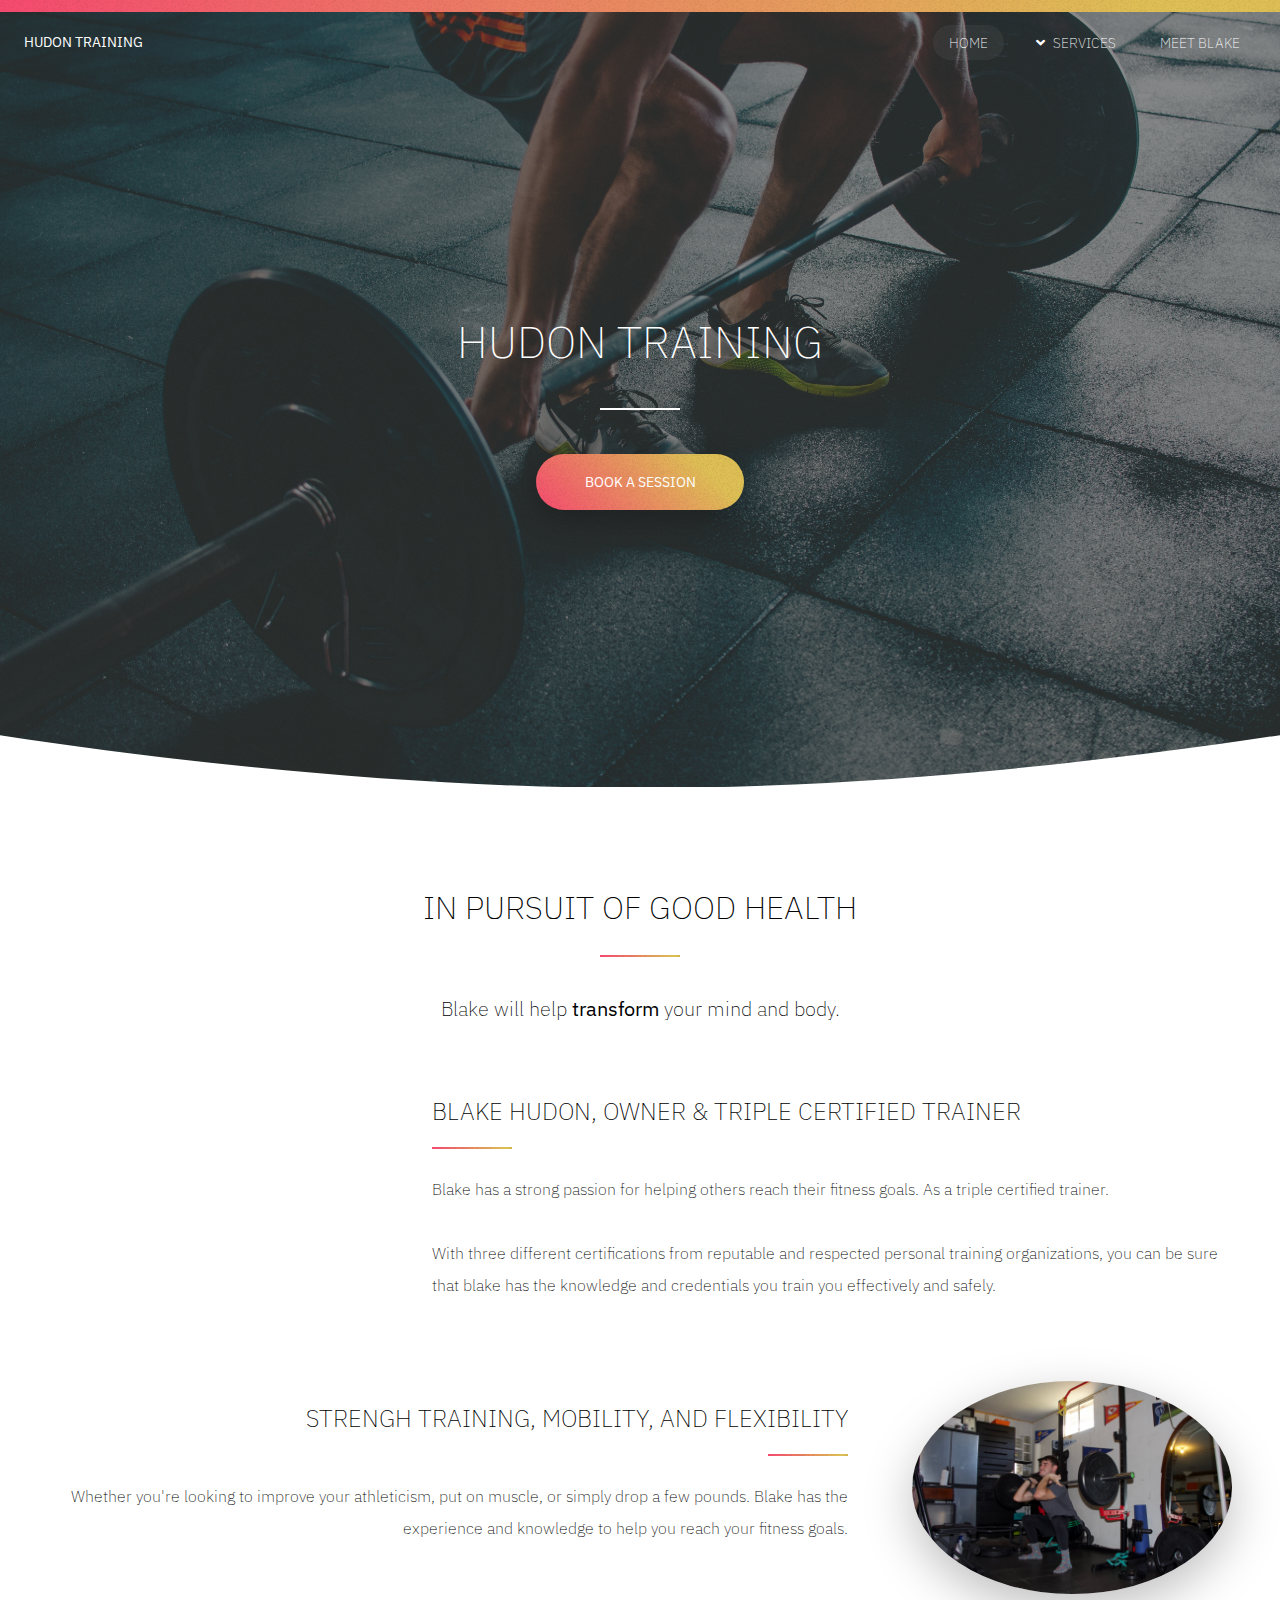
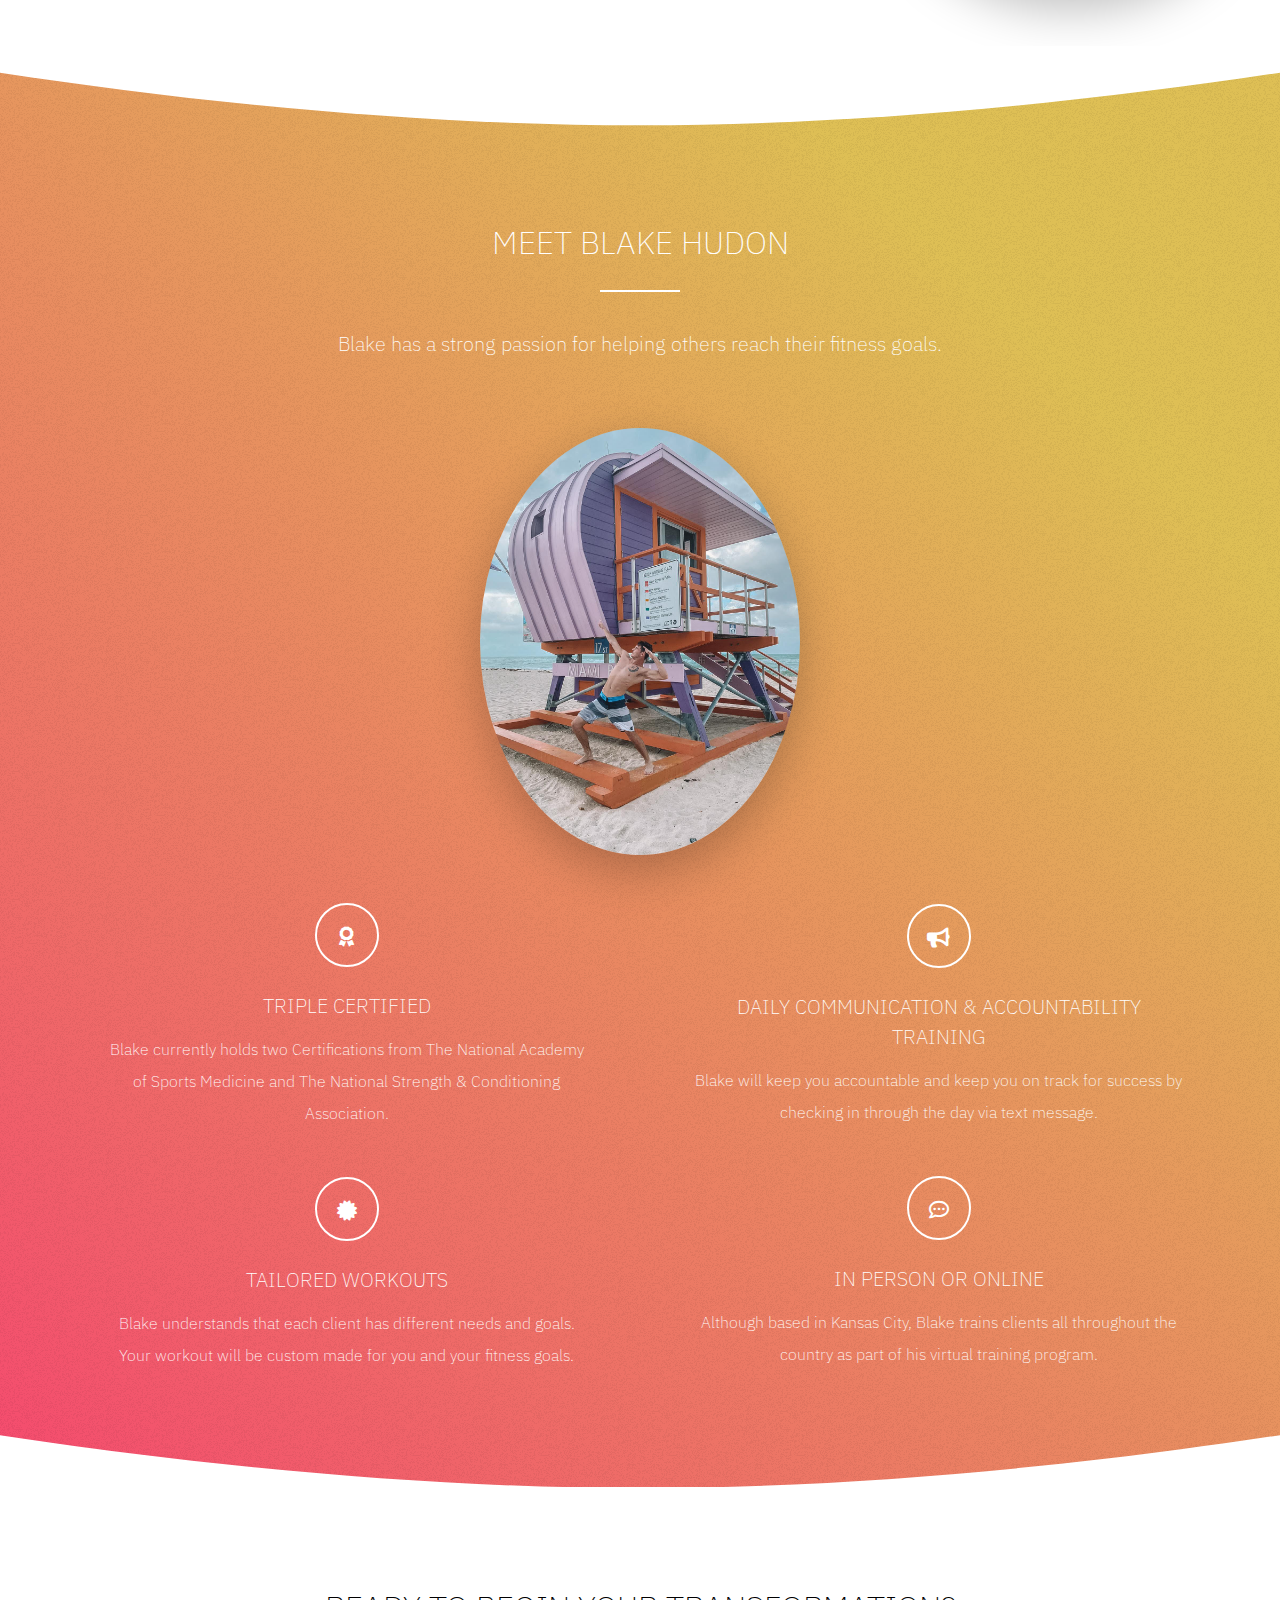
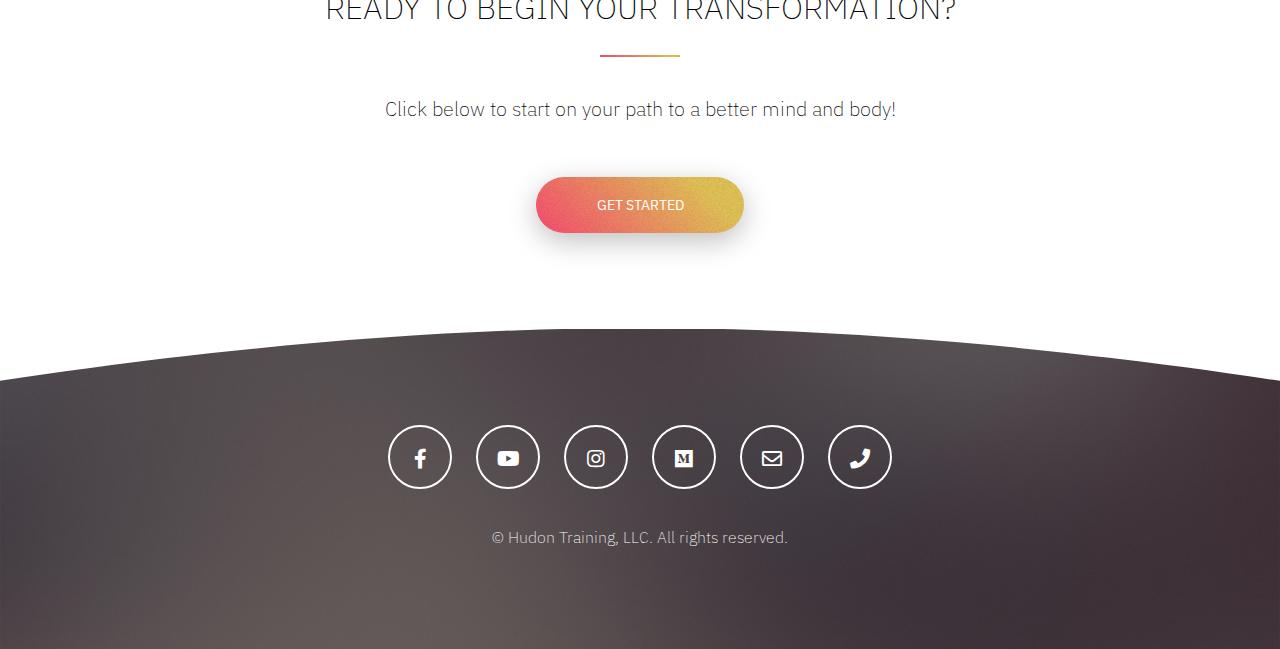
==== commit 63ac0a06: "add medium to footer" ====
--- a/index.html
+++ b/index.html
@@ -174,8 +174,8 @@
 						class="icon alt brands fa-youtube"><span class="label">Youtube</span></a></li>
 				<li><a href="https://www.instagram.com/hudontraining/" class="icon alt brands fa-instagram"><span
 							class="label">Instagram</span></a></li>
-				<li><a href="https://www.linkedin.com/in/blake-hudon-258a11186/"
-						class="icon alt brands fa-linkedin"><span class="label">LinkedIn</span></a></li>
+				<li><a href="https://medium.com/@blakehudon" class="icon alt brands fa-medium"><span
+							class="label">Medium</span></a></li>
 				<li><a href="mailto:blakehudontraining@gmail.com" class="icon alt fa-envelope"><span
 							class="label">Email</span></a></li>
 				<li><a href="tel:913-401-6002" class="icon alt solid fa-phone"><span class="label">Phone</span></a>
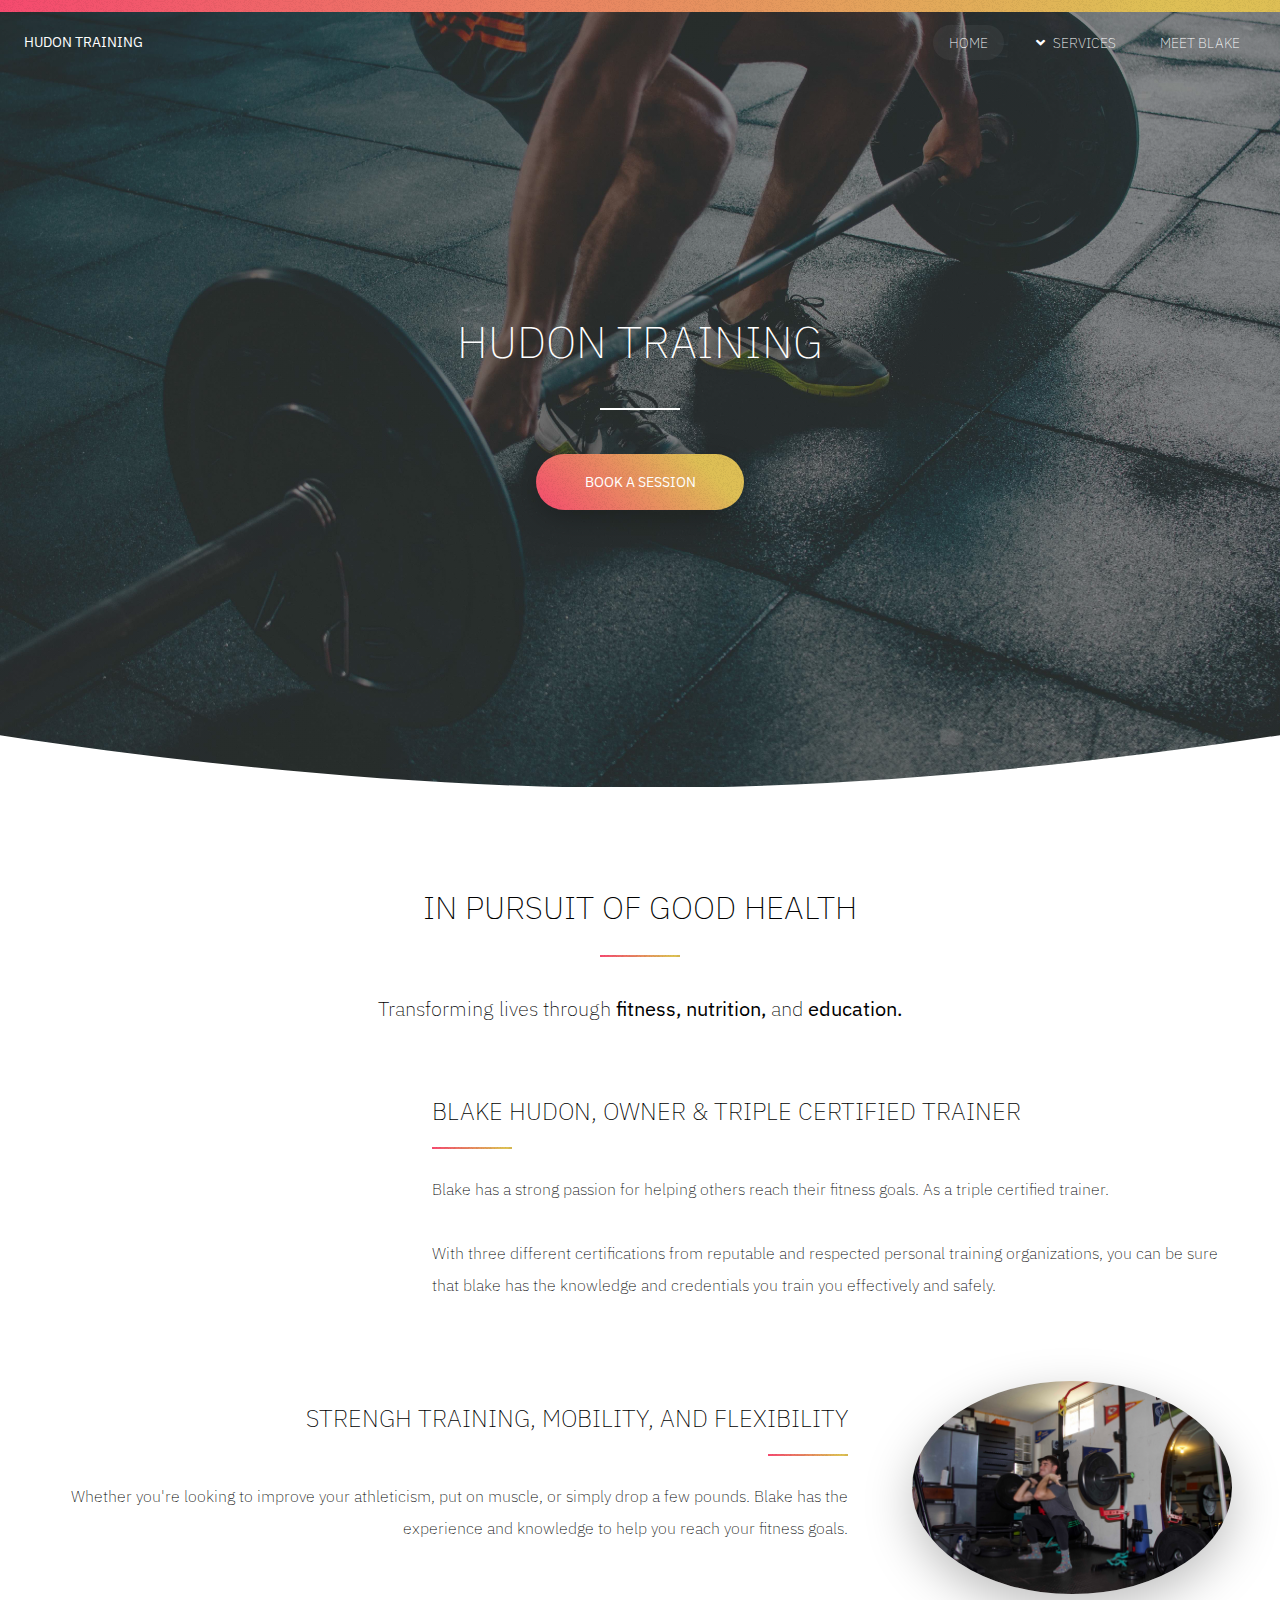
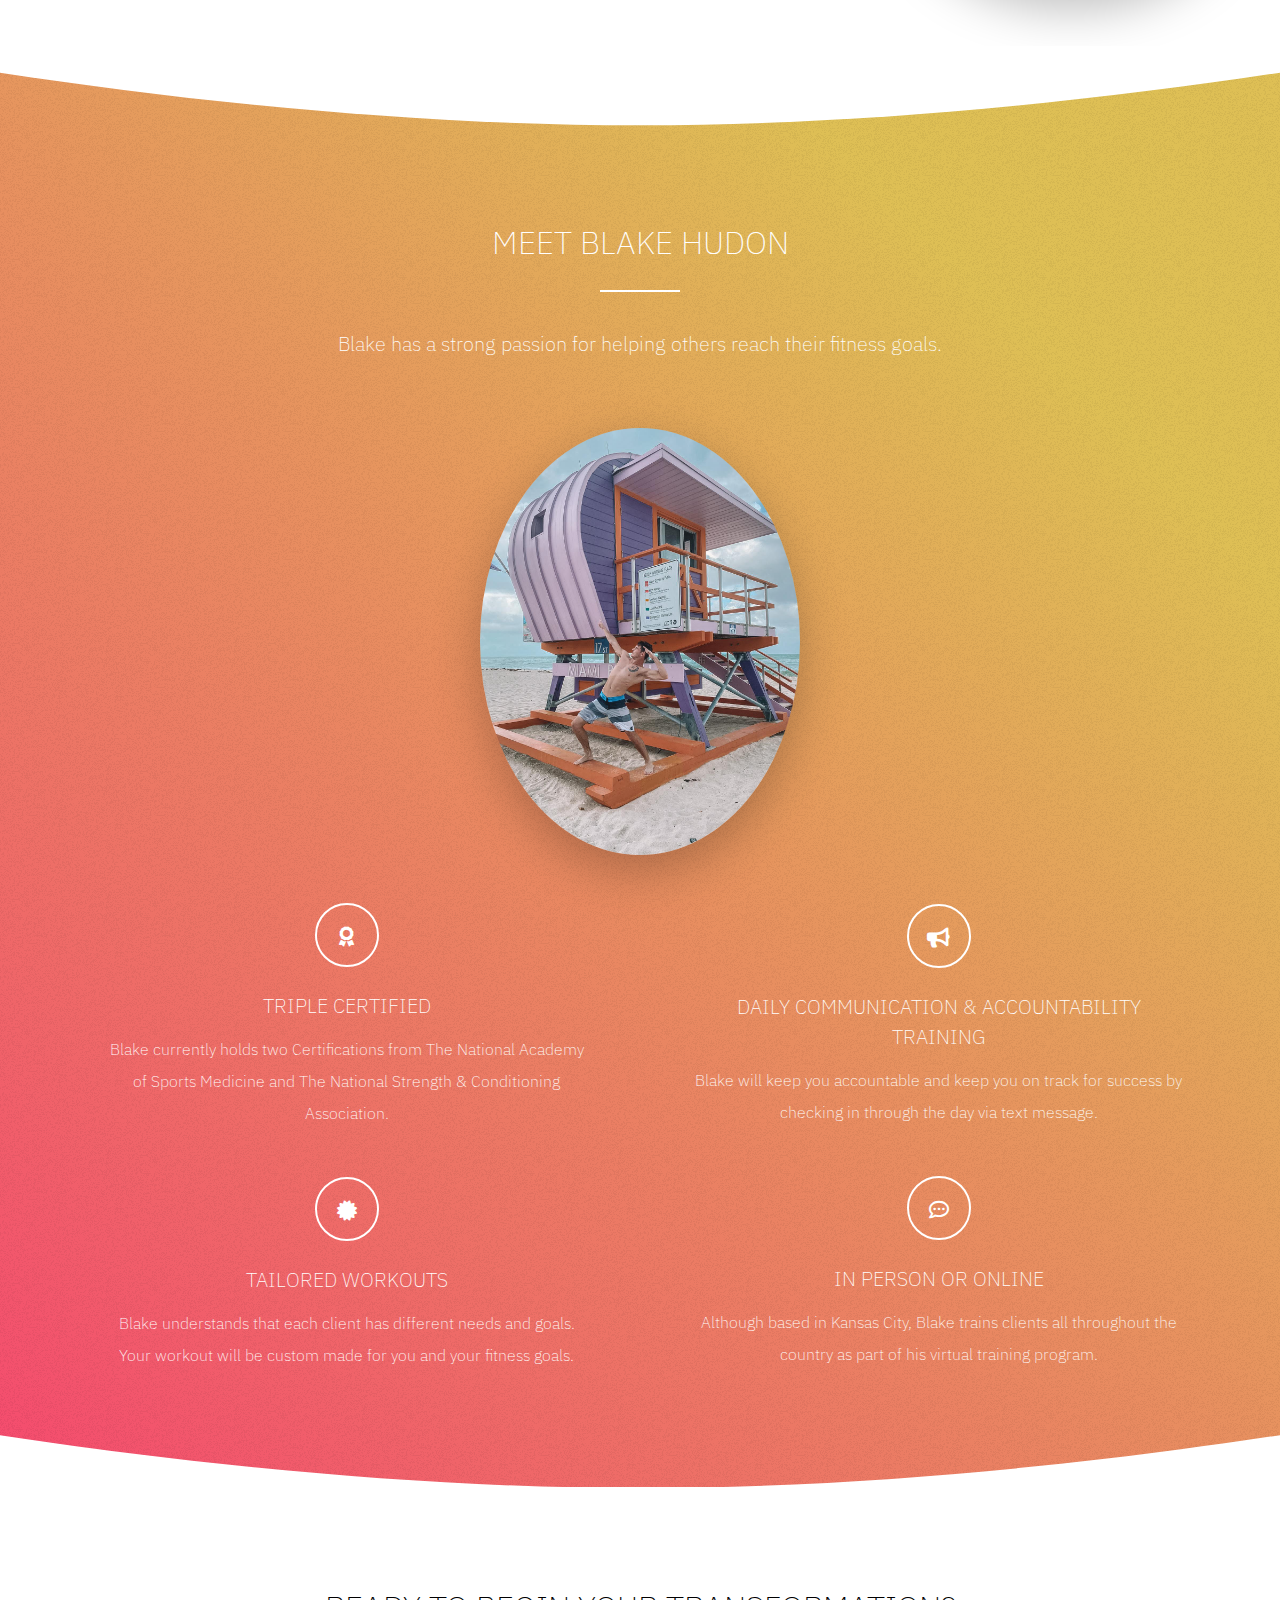
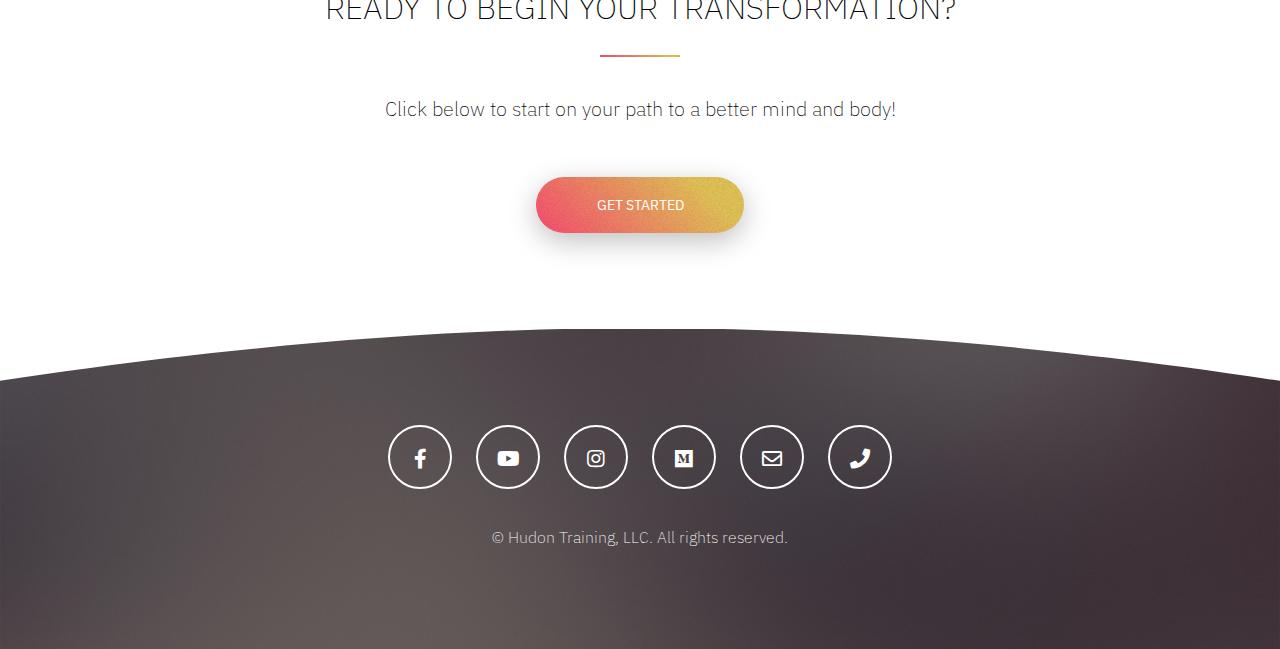
==== commit c2a0d8db: "content update" ====
--- a/index.html
+++ b/index.html
@@ -30,8 +30,8 @@
 						<a href="#" class="icon solid fa-angle-down">Services</a>
 						<ul>
 							<li><a href="client-transformations.html">Client Transformations</a></li>
-							<li><a href="#">Injury & Surgery Recovery</a></li>
-							<li><a href="#">Online Coaching</a></li>
+							<!-- <li><a href="#">Injury & Surgery Recovery</a></li> -->
+							<!-- <li><a href="#">Online Coaching</a></li> -->
 							<li><a href="person-training.html">Personal Training</a></li>
 						</ul>
 					</li>
@@ -50,7 +50,8 @@
 					</h1>
 				</header>
 				<ul class="actions special">
-					<li><a href="#first" class="button primary wide scrolly">Book a Session</a></li>
+					<li><a href="https://square.site/book/67Q9QR1SKGVN6/hudon-training-kansas-city-mo"
+							class="button primary wide scrolly">Book a Session</a></li>
 				</ul>
 			</div>
 		</section>
@@ -61,8 +62,11 @@
 				<header class="major special">
 					<h2>In Pursuit of Good Health
 					</h2>
-					<p>Blake will help <strong>transform</strong> your mind and body.<br />
+					<p>Transforming lives through <strong>fitness, nutrition,</strong> and <strong>education.</strong>
 					</p>
+					<!-- <p>Throught fitness, nutrition, and education. Blake will help <strong>transform</strong> your mind
+						and body.<br />
+					</p> -->
 				</header>
 				<div class="spotlights">
 					<section>
@@ -159,7 +163,8 @@
 					</p>
 				</header>
 				<ul class="actions special">
-					<li><a href="#" class="button primary wide">Get Started</a></li>
+					<li><a href="https://square.site/book/67Q9QR1SKGVN6/hudon-training-kansas-city-mo"
+							class="button primary wide">Get Started</a></li>
 				</ul>
 			</div>
 		</section>
